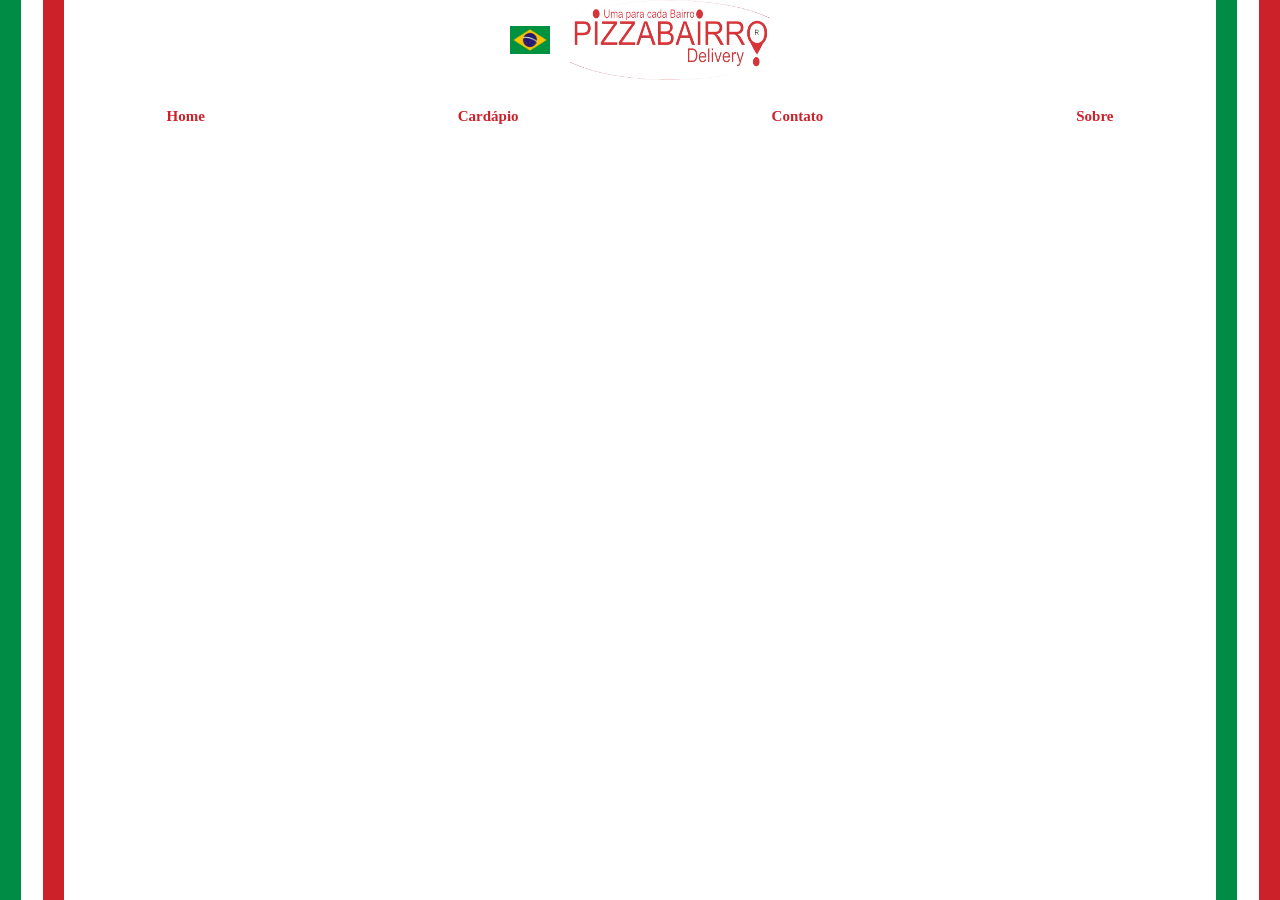
==== index.html @ d5b5c133 "replace h1 with logo" ====
<!DOCTYPE html>
<html lang="en">
  <head>
    <meta charset="UTF-8" />
    <meta name="viewport" content="width=device-width, initial-scale=1.0" />
    <title>Pizzabairro</title>
    <link rel="stylesheet" href="css/styles.css" />
    <link rel="preconnect" href="https://fonts.gstatic.com" />
    <link
      href="https://fonts.googleapis.com/css2?family=Yusei+Magic&display=swap"
      rel="stylesheet"
    />
  </head>
  <body>
    <div class="italy"></div>
    <div class="wrapper">
      <div class="header">
        <img class="bandeira" src="img/bandeira.png" alt="" />
        <img class="logo" src="img/PizzabairroLogo.png" alt="">
      </div>
      <div class="navbar">
        <ul>
          <li>
            <h2 class="navitem"><a href="/index.html">Home</a></h2>
          </li>
          <li>
            <h2 class="navitem"><a href="/cardapio.html">Cardápio</a></h2>
          </li>
          <li>
            <h2 class="navitem"><a href="/contato.html">Contato</a></h2>
          </li>
          <li>
            <h2 class="navitem"><a href="/sobre.html">Sobre</a></h2>
          </li>
        </ul>
      </div>
      <div class="italy2"></div>
    </div>
  </body>
</html>
---- css/styles.css ----
body {
  margin: 0;
}
.header {
  display: flex;
  align-items: center;
  justify-content: center;
  background-color: white
  ;
}
.header h1 {
  font-family: "Yusei Magic", sans-serif;
  color: #cd212a;
}
.bandeira {
    width: 40px;
    height: 28px;
    margin-right: 20px;
}
.logo {
    width: 200px;
    height: 80px;
}
.navbar ul {
  display: flex;
  flex-direction: row;
  justify-content: space-around;
  list-style-type: none;
  padding-right: 40px;
  margin: 15;
}
.navbar ul a {
  text-decoration: none;
  color: #cd212a;
}
.navitem {
  font-size: 15px;
}
.wrapper {
  width: 100%;
  margin: auto;
}
.italy {
  height: 100vh;
  width: 5%;
  background: linear-gradient(
    to right,
    #008c45,
    #008c45 33.33%,
    white 33.33%,
    white 66.66%,
    #cd212a 66.66%
  );
  position: absolute;
  left: 0;
  top: 0;
}
.italy2 {
  height: 100vh;
  width: 5%;
  background: linear-gradient(
    to right,
    #008c45,
    #008c45 33.33%,
    white 33.33%,
    white 66.66%,
    #cd212a 66.66%
  );
  position: absolute;
  right: 0;
  top: 0;
}
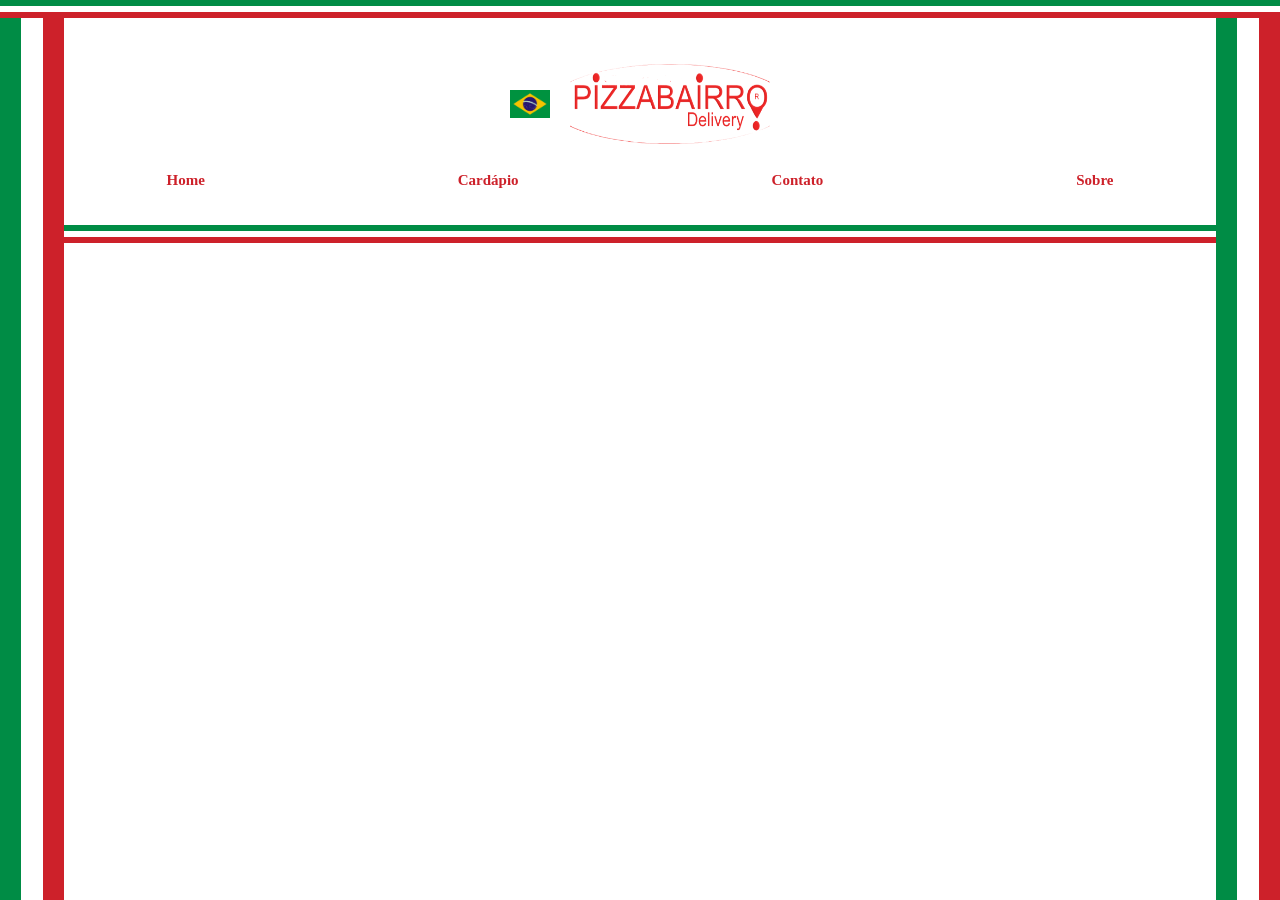
==== commit 82d82aef: "add color styles to header area" ====
--- a/index.html
+++ b/index.html
@@ -12,12 +12,18 @@
     />
   </head>
   <body>
-    <div class="italy"></div>
+
+    
+    <div class="topbar"></div>
+    <div class="topbar_"></div>
+    <div class="leftbar"></div>
+    <div class="rightbar"></div> 
+
     <div class="wrapper">
-      <div class="header">
-        <img class="bandeira" src="img/bandeira.png" alt="" />
-        <img class="logo" src="img/PizzabairroLogo.png" alt="">
-      </div>
+        <div class="header">
+            <img class="bandeira" src="img/bandeira.png" alt="" />
+            <img class="logo" src="img/PizzabairroLogo.png" alt="">
+          </div>
       <div class="navbar">
         <ul>
           <li>
@@ -34,7 +40,8 @@
           </li>
         </ul>
       </div>
-      <div class="italy2"></div>
+      <div class="topbar"></div>
+      
     </div>
   </body>
 </html>
--- a/css/styles.css
+++ b/css/styles.css
@@ -1,7 +1,38 @@
 body {
   margin: 0;
 }
+.topbar{
+    width: 100vw;
+    height: 2%;
+    position: absolute !important;
+    top: 0;
+    margin-bottom: 15px;
+    background: linear-gradient(
+    to bottom,
+    #008c45,
+    #008c45 33.33%,
+    white 33.33%,
+    white 66.66%,
+    #cd212a 66.66%
+  );
+}
+.topbar_{
+    width: 100vw;
+    height: 2%;
+    position: absolute !important;
+    top: 25%;
+    margin-bottom: 15px;
+    background: linear-gradient(
+    to bottom,
+    #008c45,
+    #008c45 33.33%,
+    white 33.33%,
+    white 66.66%,
+    #cd212a 66.66%
+  );
+}
 .header {
+    margin-top: 5%;
   display: flex;
   align-items: center;
   justify-content: center;
@@ -40,7 +71,7 @@
   width: 100%;
   margin: auto;
 }
-.italy {
+.leftbar {
   height: 100vh;
   width: 5%;
   background: linear-gradient(
@@ -55,7 +86,7 @@
   left: 0;
   top: 0;
 }
-.italy2 {
+.rightbar {
   height: 100vh;
   width: 5%;
   background: linear-gradient(
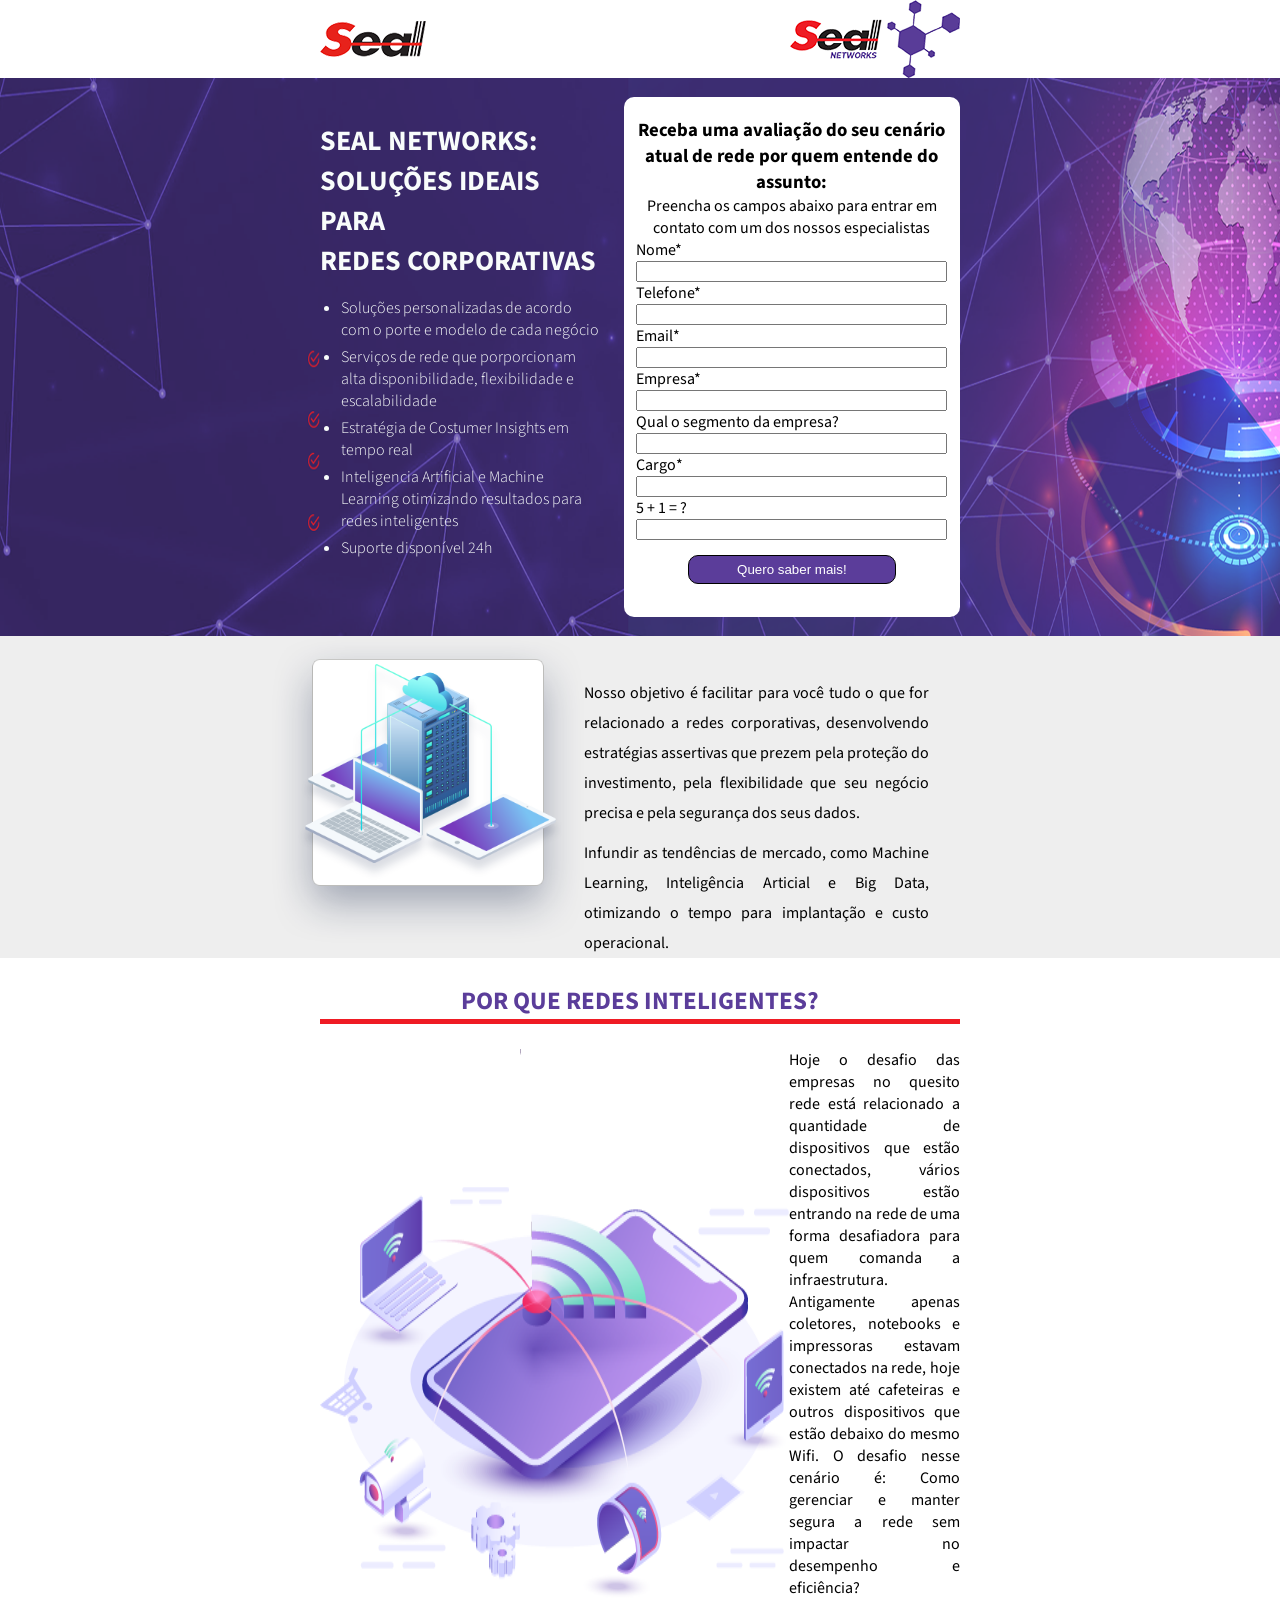
==== commit 9b73fe7b: "Add files via upload" ====
--- a/index.html
+++ b/index.html
@@ -1,47 +1,89 @@
-<!DOCTYPE html>
-<html lang="en">
-  <head>
-    <meta charset="UTF-8" />
-    <meta name="viewport" content="width=device-width, initial-scale=1.0" />
-    <title>Pizzabairro</title>
-    <link rel="stylesheet" href="css/styles.css" />
-    <link rel="preconnect" href="https://fonts.gstatic.com" />
-    <link
-      href="https://fonts.googleapis.com/css2?family=Yusei+Magic&display=swap"
-      rel="stylesheet"
-    />
-  </head>
-  <body>
-
-    
-    <div class="topbar"></div>
-    <div class="topbar_"></div>
-    <div class="leftbar"></div>
-    <div class="rightbar"></div> 
-
-    <div class="wrapper">
-        <div class="header">
-            <img class="bandeira" src="img/bandeira.png" alt="" />
-            <img class="logo" src="img/PizzabairroLogo.png" alt="">
-          </div>
-      <div class="navbar">
-        <ul>
-          <li>
-            <h2 class="navitem"><a href="/index.html">Home</a></h2>
-          </li>
-          <li>
-            <h2 class="navitem"><a href="/cardapio.html">Cardápio</a></h2>
-          </li>
-          <li>
-            <h2 class="navitem"><a href="/contato.html">Contato</a></h2>
-          </li>
-          <li>
-            <h2 class="navitem"><a href="/sobre.html">Sobre</a></h2>
-          </li>
-        </ul>
-      </div>
-      <div class="topbar"></div>
-      
-    </div>
-  </body>
-</html>
+<!DOCTYPE html>
+<html lang="en">
+<head>
+  <meta charset="UTF-8">
+  <meta http-equiv="X-UA-Compatible" content="IE=edge">
+  <meta name="viewport" content="width=device-width, initial-scale=1.0">
+  <link rel="preconnect" href="https://fonts.googleapis.com">
+<link rel="preconnect" href="https://fonts.gstatic.com" crossorigin>
+<link href="https://fonts.googleapis.com/css2?family=Source+Sans+Pro:wght@300;400;600;700&display=swap" rel="stylesheet">
+  <title>Seal Network</title>
+  <link rel="stylesheet" href="style.css">
+</head>
+<body>
+  <header>
+    <img src="./assets/seal.png" alt="">
+    <img src="./assets/seal net.png" alt="">
+  </header>
+  <main></main>
+  <section class="featured">
+    <section>
+
+      <article>
+        <h1>SEAL NETWORKS:</h1>
+        <h1>SOLUÇÕES IDEAIS PARA</h1>
+        <h1>REDES CORPORATIVAS</h1>
+
+        <ul>
+          <li>Soluções personalizadas de acordo com o porte e modelo de cada negócio</li>
+          <li>Serviços de rede que porporcionam alta disponibilidade, flexibilidade e escalabilidade</li>
+          <li>Estratégia de Costumer Insights em tempo real</li>
+          <li>Inteligencia Artificial e Machine Learning otimizando resultados para redes inteligentes</li>
+          <li>Suporte disponível 24h</li>
+        </ul>
+
+      </article>
+      <div>
+        <form action="">
+          <h3>Receba uma avaliação do seu cenário atual de rede por quem entende do assunto:</h1>
+            <p>Preencha os campos abaixo para entrar em contato com um dos nossos especialistas</p>
+            <span>Nome*</span>
+            <input type="text">
+            <span>Telefone*</span>
+            <input type="text">
+            <span>Email*</span>
+            <input type="text">
+            <span>Empresa*</span>
+            <input type="text">
+            <span>Qual o segmento da empresa?</span>
+            <input type="search" name="" id="">
+            <span>Cargo*</span>
+            <input type="text">
+            <span>5 + 1 = ?</span>
+            <input type="text">
+            <button type="submit">Quero saber mais!</button>
+        </form>
+      </div>
+    </section>
+  </section>
+
+  <section class="about-company">
+    <div>
+    <img src="./assets/bigdata.png" alt="">
+    <aside>
+      <p>
+      Nosso objetivo é facilitar para você tudo o que for relacionado a redes corporativas, desenvolvendo estratégias assertivas que prezem pela proteção do investimento, pela flexibilidade que seu negócio precisa e pela segurança dos seus dados. 
+      </p>
+      <p>
+      Infundir as tendências de mercado, como Machine Learning, Inteligência Articial e Big Data, otimizando o tempo para implantação e custo operacional. 
+    </p>
+  </aside>
+  </div>
+  </section>
+
+  <section class="about-services">
+    <article>
+      <h1 class="purple-h1">POR QUE REDES INTELIGENTES?</h1>
+      <div>
+        <img src="./assets/smart_net.png" alt="">
+        <p>Hoje o desafio das empresas no quesito rede está relacionado a quantidade de dispositivos que estão conectados, vários dispositivos estão entrando na rede de uma forma desafiadora para quem comanda a infraestrutura. Antigamente apenas coletores, notebooks e impressoras estavam conectados na rede, hoje existem até cafeteiras e outros dispositivos que estão debaixo do mesmo Wifi. O desafio nesse cenário é: Como gerenciar e manter segura a rede sem impactar no desempenho e eficiência?</p>
+      </div>
+    </article>
+  </section>
+
+  <section class="benefits"></section>
+  <section class="services"></section>
+</main>
+  <footer></footer>
+</body>
+</html>
--- a/style.css
+++ b/style.css
@@ -0,0 +1,125 @@
+html {
+  margin: 0;
+  border: 0;
+}
+
+body {
+  border: 0;
+  margin: 0;
+
+  display: flex;
+  flex-direction: column;
+}
+
+h1, h2, h3, h4, h5, p, span, a, li {
+  font-family: 'Source Sans Pro', sans-serif;
+}
+
+.purple-h1{
+  color: #5b3d9a;
+  text-align: center;
+  border-bottom: 5px solid #ef1b24;
+  font-size: 25px;
+}
+
+header {
+  margin: 0 25vw 0 25vw;
+  border: 0;
+
+  display: flex;
+  align-items: center;
+  justify-content: space-between;
+}
+
+.featured {
+  height: 62vh;
+  background-image: url(./assets/Banner_.png);
+  background-repeat: repeat-x;
+  background-size: 100vw 62vh ;
+}
+
+.featured section {
+  margin: 0 25vw 0 25vw;
+  display: flex;
+  justify-content: space-between;
+  align-items: center;
+}
+
+.featured section article {
+  color: #f8fcfb;
+}
+.featured section article h1 {
+  margin: 0;
+  font-size: 28px;
+}
+.featured section article ul {
+  padding-left: 1rem;
+}
+.featured section article li {
+  margin: 5px;
+  font-weight: 300;
+}
+
+.featured section div {
+  height: 32.5rem;
+  margin: 1.2rem 0rem 0 1.2rem;
+  border-radius: 10px;
+  background-color: white;
+}
+
+.featured section form {
+  margin: 0 1vw 0 1vw;
+  display: flex;
+  flex-direction: column;
+  margin-top: 20px;
+
+}
+.featured section form h3, p {
+  margin: 0;
+  align-self: center;
+  justify-self: center;
+  text-align: center;
+}
+.featured section form button {
+  height: 1.8rem;
+  margin: 15px 3.2rem 5px 3.2rem;
+  border-radius: 10px;
+  border: 1px solid black;
+
+  background-color: #5b3d9a;
+  color: white;
+}
+.about-company {
+  background-color: #eeeeee;
+}
+.about-company div{
+  display: flex;
+  margin: 0 25vw 0 25vw
+  
+}
+.about-company aside {
+  margin-top: 2rem;
+  width: 27vw;
+}
+.about-company p {
+  width: 27vw;
+  margin-top: 10px;
+  text-align: justify;
+  line-height: 30px;
+}
+.about-company img {
+  width: 26.5vw;
+  height: 24vw;
+}
+.about-company img, aside{
+  transform: translateX(-3rem);
+}
+.about-services article {
+  margin: 0 25vw 0 25vw
+}
+.about-services article div {
+  display: flex;
+}
+.about-services article div p {
+  text-align: justify;
+}
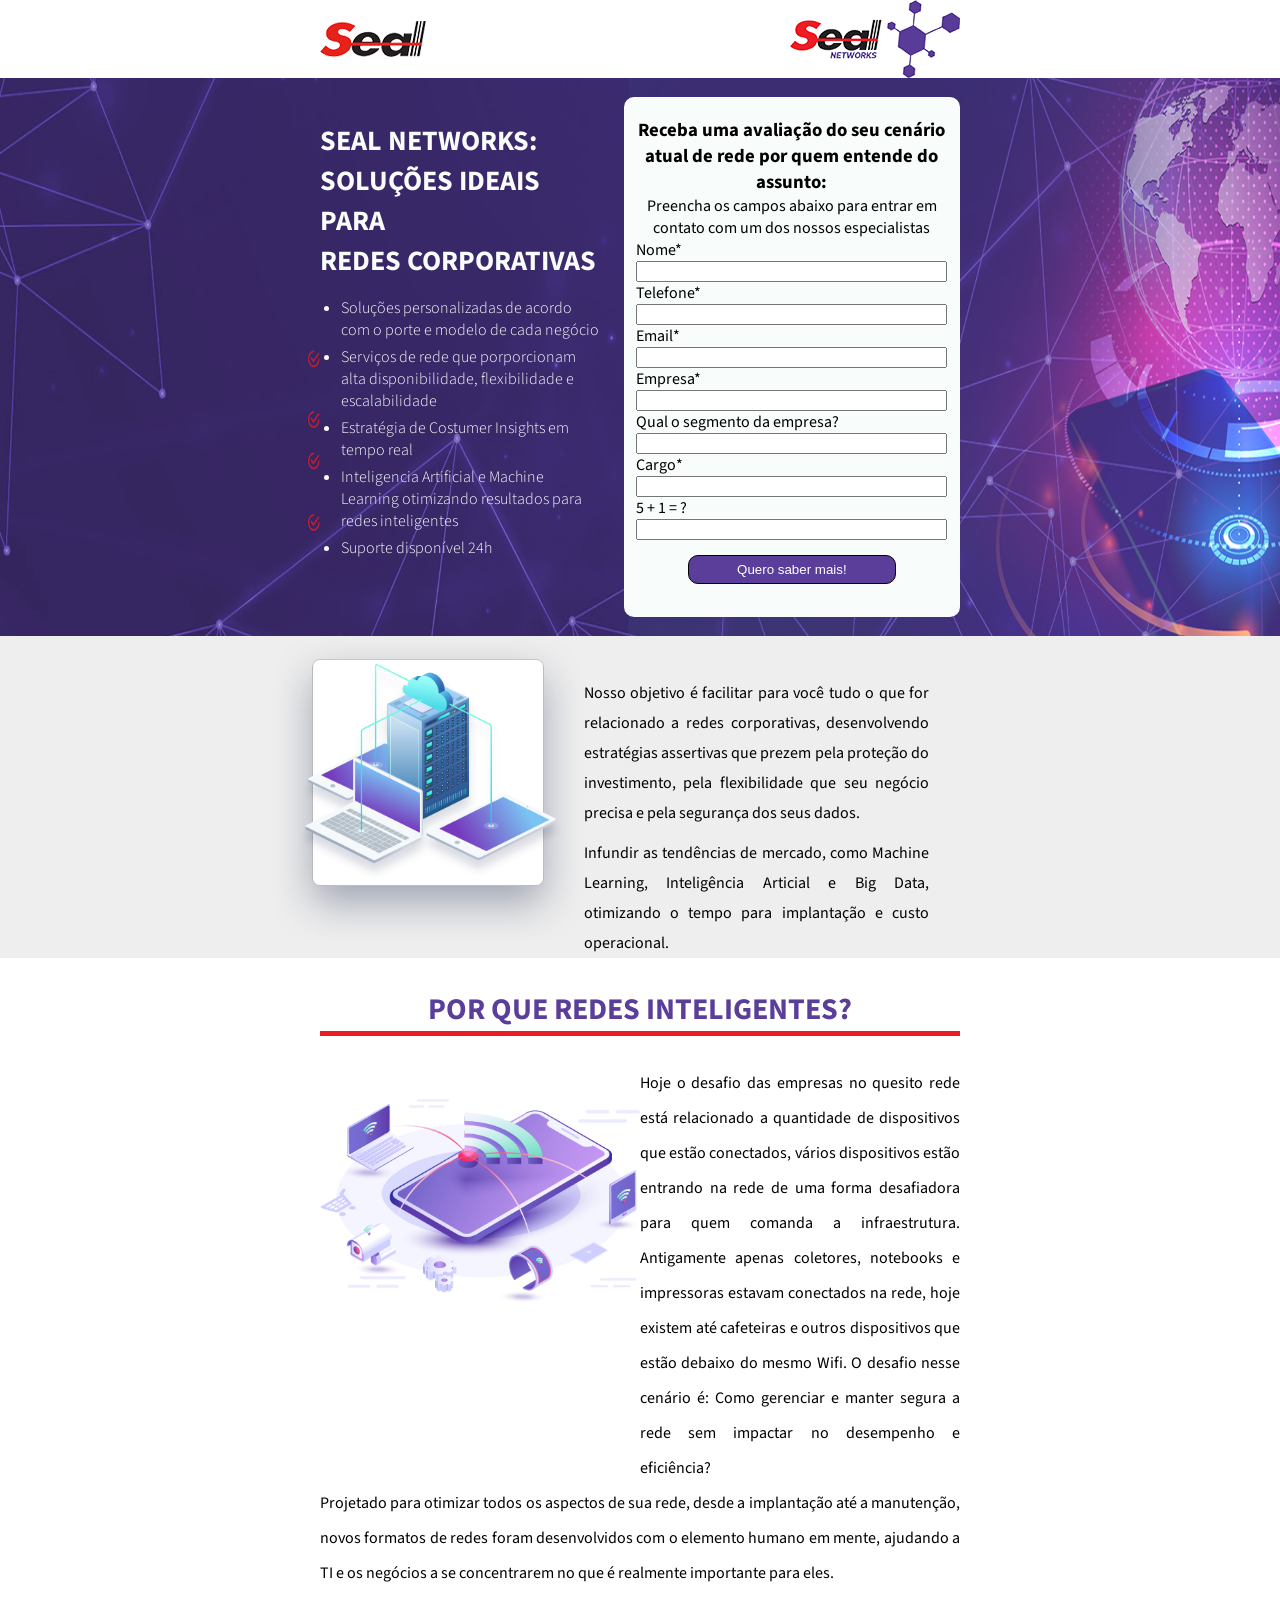
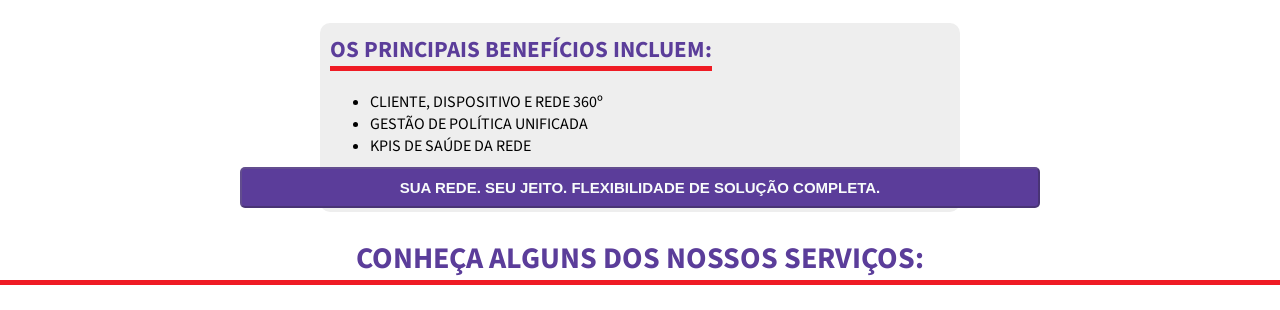
==== commit 98987ada: "Add files via upload" ====
--- a/index.html
+++ b/index.html
@@ -78,11 +78,24 @@
         <img src="./assets/smart_net.png" alt="">
         <p>Hoje o desafio das empresas no quesito rede está relacionado a quantidade de dispositivos que estão conectados, vários dispositivos estão entrando na rede de uma forma desafiadora para quem comanda a infraestrutura. Antigamente apenas coletores, notebooks e impressoras estavam conectados na rede, hoje existem até cafeteiras e outros dispositivos que estão debaixo do mesmo Wifi. O desafio nesse cenário é: Como gerenciar e manter segura a rede sem impactar no desempenho e eficiência?</p>
       </div>
+      <p>Projetado para otimizar todos os aspectos de sua rede, desde a implantação até a manutenção, novos formatos de redes foram desenvolvidos com o elemento humano em mente, ajudando a TI e os negócios a se concentrarem no que é realmente importante para eles. </p>
     </article>
   </section>
 
-  <section class="benefits"></section>
-  <section class="services"></section>
+  <section class="benefits">
+      <h2 class="purple-h2">OS PRINCIPAIS BENEFÍCIOS INCLUEM:</h2>
+      <ul>
+        <li>CLIENTE, DISPOSITIVO E REDE 360º</li>
+        <li>GESTÃO DE POLÍTICA UNIFICADA</li>
+        <li>KPIS DE SAÚDE DA REDE</li>
+      </ul>
+      <button disabled="disabled">SUA REDE. SEU JEITO. FLEXIBILIDADE DE SOLUÇÃO COMPLETA.</button>
+  </section>
+
+  <section class="services">
+    <h1 class="purple-h1">CONHEÇA ALGUNS DOS NOSSOS SERVIÇOS:</h1>
+  </section>
+
 </main>
   <footer></footer>
 </body>
--- a/style.css
+++ b/style.css
@@ -15,11 +15,17 @@
   font-family: 'Source Sans Pro', sans-serif;
 }
 
-.purple-h1{
+.purple-h1 {
   color: #5b3d9a;
   text-align: center;
   border-bottom: 5px solid #ef1b24;
-  font-size: 25px;
+  font-size: 30px;
+}
+.purple-h2 {
+  color: #5b3d9a;
+  border-bottom: 5px solid #ef1b24;
+  font-size: 23px;
+  width: max-content;
 }
 
 header {
@@ -64,7 +70,7 @@
   height: 32.5rem;
   margin: 1.2rem 0rem 0 1.2rem;
   border-radius: 10px;
-  background-color: white;
+  background-color: #f8fcfb;
 }
 
 .featured section form {
@@ -120,6 +126,41 @@
 .about-services article div {
   display: flex;
 }
-.about-services article div p {
+.about-services article div img {
+  width: 50%;
+  height: 50%;
+  transform: translateY(-35px);
+}
+.about-services article div p, .about-services article p {
   text-align: justify;
+  align-self: flex-start !important;
+  line-height: 35px;
+}
+
+.benefits {
+  display: flex;
+  flex-direction: column;
+  margin: 2rem 25vw 0 25vw;
+  height: 21vh;
+
+  border-radius: 10px;
+
+  background-color: #eeeeee;
+}
+.benefits h2, .benefits ul {
+  margin: 10px;
+}
+
+.benefits button {
+  padding: 10px;
+  width: 50rem;
+
+  align-self: center;
+
+  background-color: #5b3d9a;
+  color: #f8fcfb;
+  border-radius: 5px;
+
+  font-weight: 600;
+  font-size: 15px;
 }
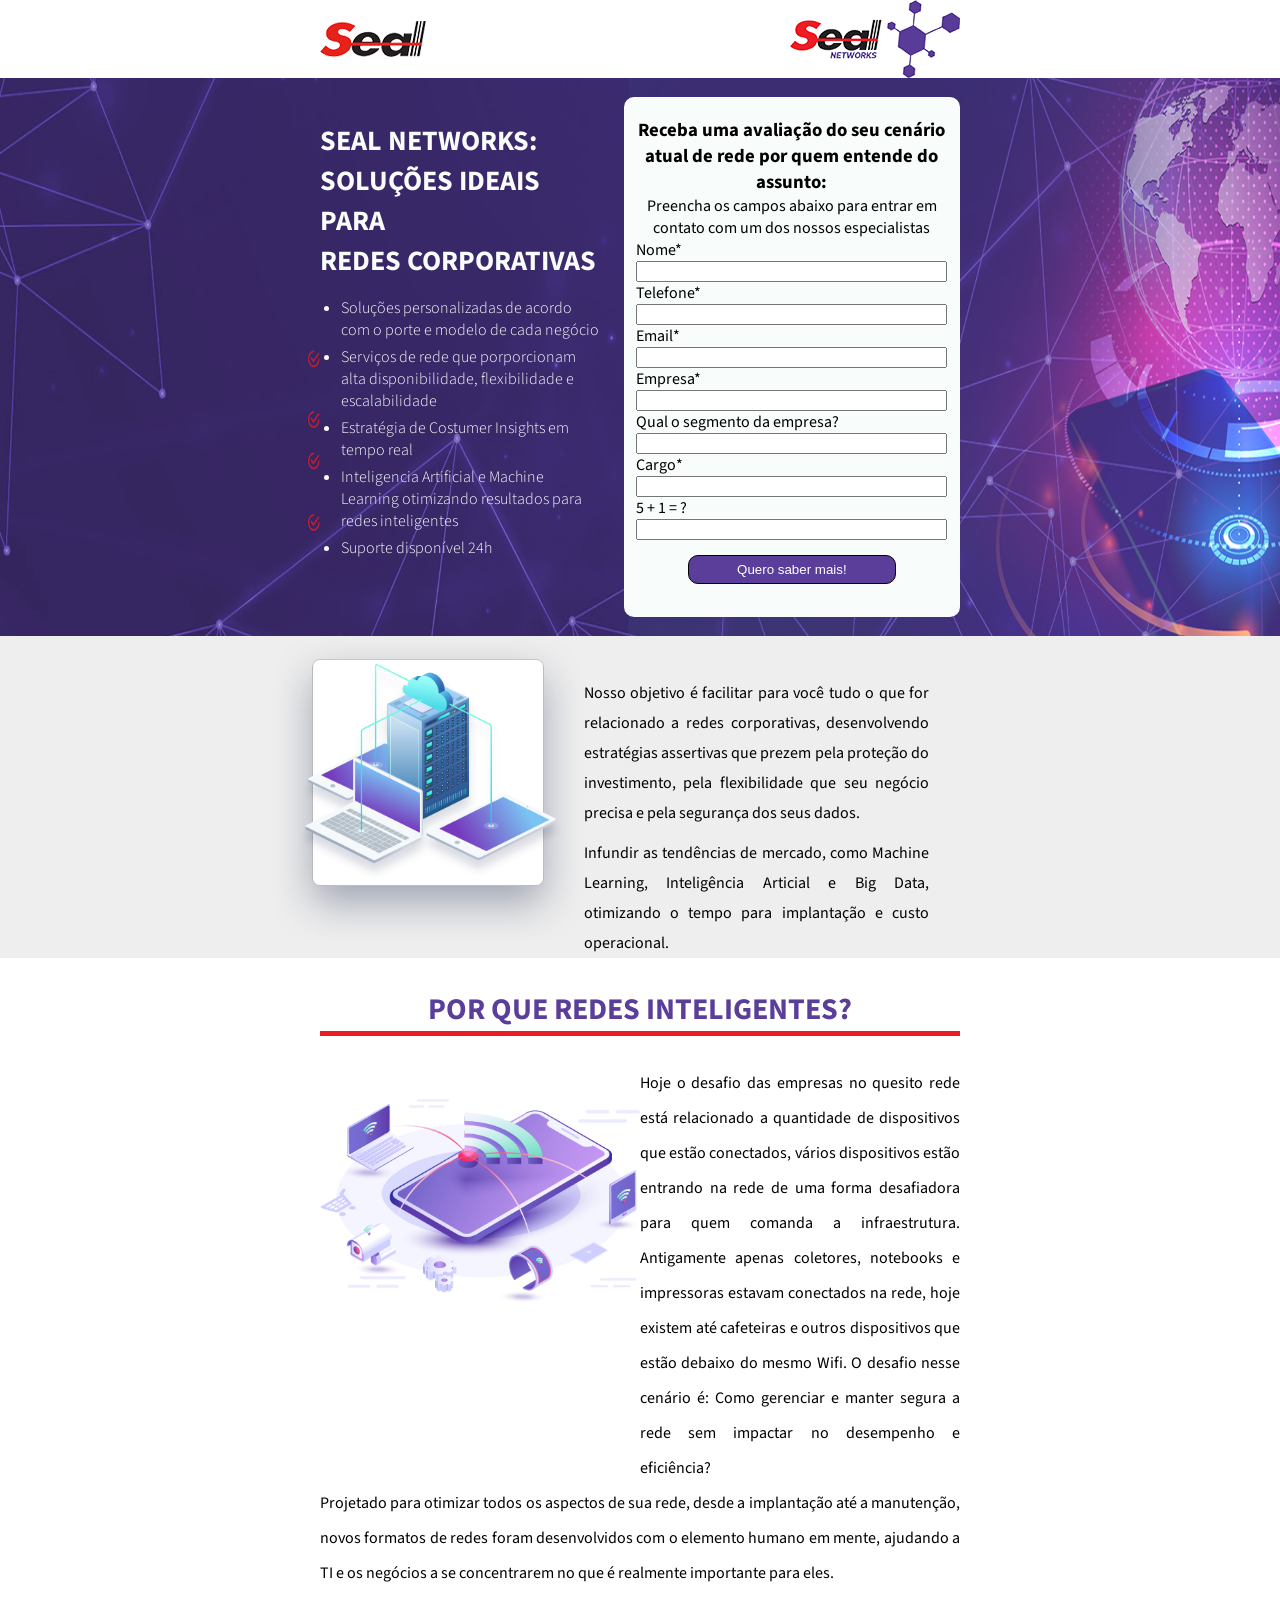
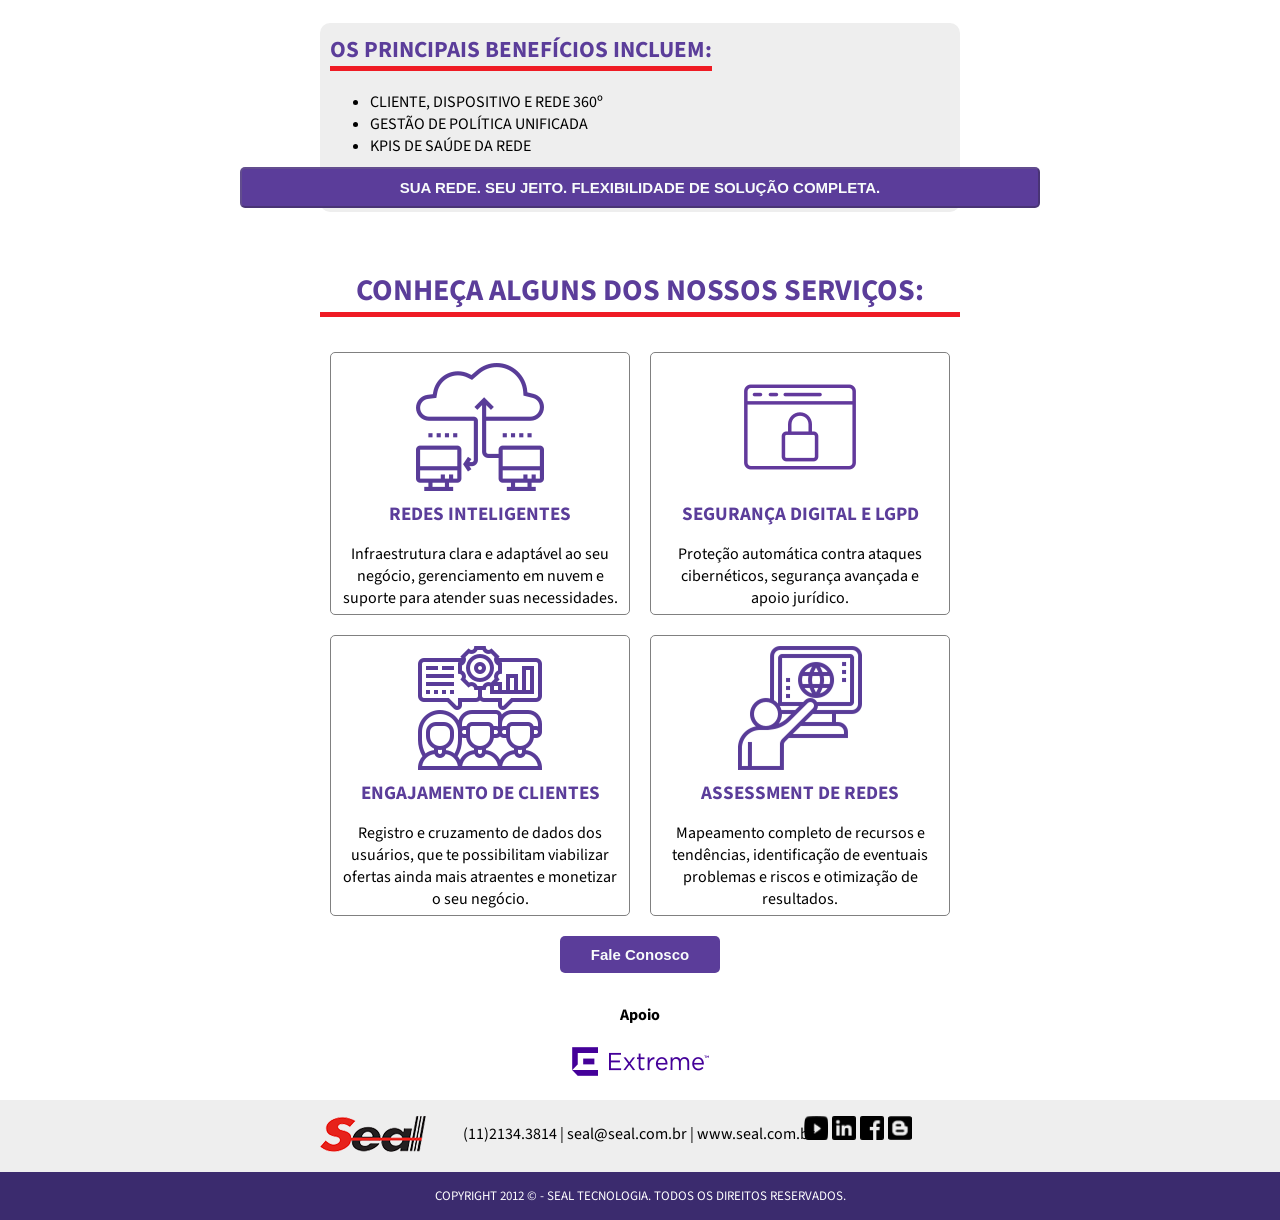
==== commit 2add70de: "Add files via upload" ====
--- a/index.html
+++ b/index.html
@@ -94,9 +94,49 @@
 
   <section class="services">
     <h1 class="purple-h1">CONHEÇA ALGUNS DOS NOSSOS SERVIÇOS:</h1>
+    <div class="item-grid">
+      <article>
+        <img src="./assets/cloud-computing.png" alt="">
+        <h3 class="purple-h3">REDES INTELIGENTES</h3>
+        <p>Infraestrutura clara e adaptável ao seu negócio, gerenciamento em nuvem e suporte para atender suas necessidades. </p>
+      </article>
+      <article>
+        <img src="./assets/internet-security.png" alt="">
+        <h3 class="purple-h3">SEGURANÇA DIGITAL E LGPD </h3>
+        <p>Proteção automática contra ataques cibernéticos, segurança avançada e apoio jurídico.  </p>
+      </article>
+      <article>
+        <img src="./assets/engagement.png" alt="">
+        <h3 class="purple-h3">ENGAJAMENTO DE CLIENTES</h3>
+        <p>Registro e cruzamento de dados dos usuários, que te possibilitam viabilizar ofertas ainda mais atraentes e monetizar o seu negócio.  </p>
+      </article>
+      <article>
+        <img src="./assets/assessment.png" alt="">
+        <h3 class="purple-h3">ASSESSMENT DE REDES </h3>
+        <p>Mapeamento completo de recursos e tendências, identificação de eventuais problemas e riscos e otimização de resultados.  </p>
+      </article>    
+    </div>
+    <button type="button">Fale Conosco</button>
+        <h4>Apoio</h4>
+        <img class="extreme-logo" src="./assets/extreme_logo.png" alt="">
   </section>
 
 </main>
-  <footer></footer>
+  <footer>
+    <div>
+    <img src="./assets/seal.png" alt="">
+    <p>(11)2134.3814 | seal@seal.com.br | www.seal.com.br</p>
+    <aside>
+    <img class="media-logo" src="./assets/youtube.png" alt="">
+    <img class="media-logo" src="./assets/linkedin.png" alt="">
+    <img class="media-logo" src="./assets/fb.png" alt="">
+    <img class="media-logo" src="./assets/blog.png" alt="">
+  </aside>
+  </div>
+
+  </footer>
+  <div class="copyright">
+    <p>COPYRIGHT 2012 © - SEAL TECNOLOGIA. TODOS OS DIREITOS RESERVADOS.</p>
+  </div>
 </body>
 </html>
--- a/style.css
+++ b/style.css
@@ -27,6 +27,16 @@
   font-size: 23px;
   width: max-content;
 }
+.purple-h3 {
+  color: #5b3d9a;
+  font-size: 19px;
+
+  width: max-content;
+  text-align: center;
+  align-content: center;
+  justify-content: center;
+  margin: 10px 0px;
+}
 
 header {
   margin: 0 25vw 0 25vw;
@@ -150,7 +160,6 @@
 .benefits h2, .benefits ul {
   margin: 10px;
 }
-
 .benefits button {
   padding: 10px;
   width: 50rem;
@@ -163,4 +172,83 @@
 
   font-weight: 600;
   font-size: 15px;
+}
+
+.services {
+  margin: 2rem 25vw 0 25vw;
+  display: flex;
+  flex-direction: column;
+}
+.services button {
+  padding: 10px;
+  width: 10rem;
+  margin: 10px;
+
+  align-self: center !important;
+
+  background-color: #5b3d9a;
+  color: #f8fcfb;
+  border-radius: 5px;
+  border: 0;
+
+  font-weight: 600;
+  font-size: 15px;
+}
+.item-grid {
+  display: grid;
+  grid-template-columns: 1fr 1fr;
+}
+.item-grid article {
+  display: flex;
+  flex-direction: column;
+  flex: 1;
+
+  border: 1px solid grey;
+
+  align-items: center;
+
+  margin: 10px;
+  border-radius: 5px;
+}
+.item-grid img {
+
+  margin-top: 10px;
+}
+.item-grid article p {
+  max-width: 22rem;
+  margin: 5px 10px;
+}
+.services div h4 {
+  align-self: center;
+}
+.services h4{
+  align-self: center;
+}
+footer {
+  background-color: #eeeeee;
+  height: 8vh;
+  margin-top: 1.5rem
+}
+footer div {
+  margin: 1rem 25vw 0 25vw;
+
+  display: flex;
+  flex-direction: row;
+  justify-content: space-between;
+}
+.media-logo {
+  width: 1.5rem;
+  height: 1.5rem;
+}
+.extreme-logo {
+  width: 137px;
+  height: 29px;
+
+  align-self: center;
+}
+.copyright {
+  padding: 15px;
+  background-color: #3b2b6e;
+  color: white;
+  font-size: 13px;
 }
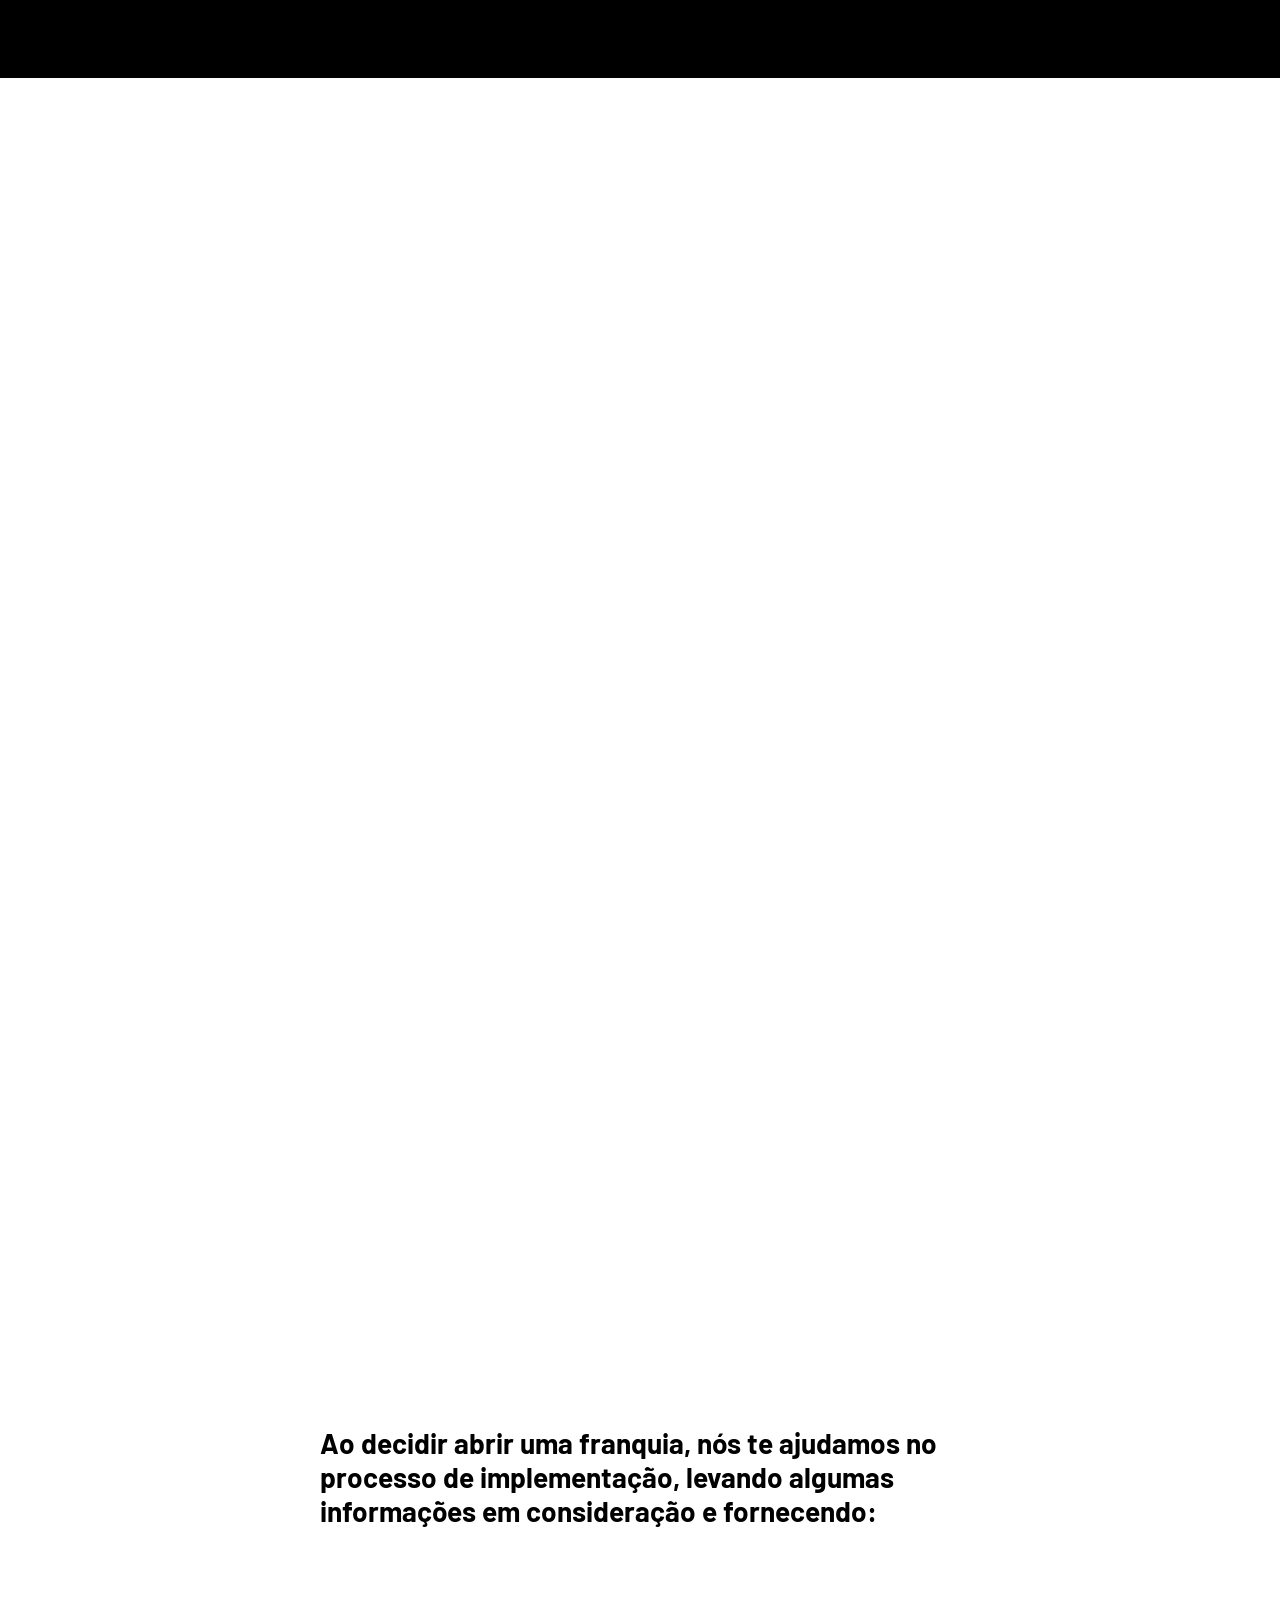
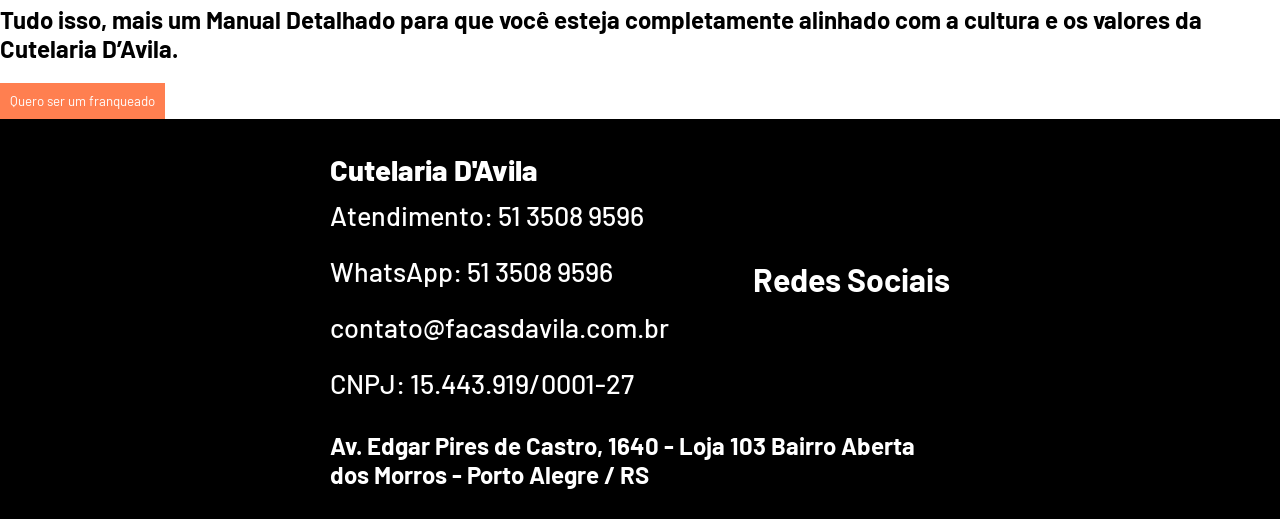
==== commit 4e725481: "Add files via upload" ====
--- a/index.html
+++ b/index.html
@@ -4,139 +4,223 @@
   <meta charset="UTF-8">
   <meta http-equiv="X-UA-Compatible" content="IE=edge">
   <meta name="viewport" content="width=device-width, initial-scale=1.0">
+  <meta name="viewport" content="width=device-width, user-scalable=no" />
   <link rel="preconnect" href="https://fonts.googleapis.com">
 <link rel="preconnect" href="https://fonts.gstatic.com" crossorigin>
-<link href="https://fonts.googleapis.com/css2?family=Source+Sans+Pro:wght@300;400;600;700&display=swap" rel="stylesheet">
-  <title>Seal Network</title>
-  <link rel="stylesheet" href="style.css">
+<link href="https://fonts.googleapis.com/css2?family=Barlow:wght@300;400;500;600;700;800&display=swap" rel="stylesheet">
+  <title>Franquias</title>
 </head>
-<body>
-  <header>
-    <img src="./assets/seal.png" alt="">
-    <img src="./assets/seal net.png" alt="">
+<body style="margin: 0;">
+
+  <style>
+
+    :root {
+      --global-margin: 0 20rem 0 20rem
+    }
+
+    h1, h2, h3, p, span, button {
+      color: white;
+      font-family: Barlow;
+      font-style: normal;
+    }
+
+    button {
+      background-color: transparent;
+      border: 0;
+      cursor: pointer;
+    }
+
+    .featured {
+      padding: 26rem 0 26rem 0rem;
+      height: 120%;
+      background-image: url(./assets/featured-banner.png);
+      background-repeat: no-repeat;
+      background-size: contain;
+    }
+    .featured div {
+      display: flex;
+      flex-direction: column;
+      align-items: flex-start;
+      margin: var(--global-margin);
+      width: 45rem;
+    }
+    .featured div h1 {
+      font-size: 62px;
+    }
+
+    .features {
+      padding: auto;
+      margin: var(--global-margin);
+
+      display: flex;
+      flex-direction: row;
+      align-items: center;
+      justify-content: center;
+    }
+    
+    .features {
+      padding: auto;
+      margin: var(--global-margin);
+
+      display: flex;
+      flex-direction: row;
+      align-items: center;
+      justify-content: center;
+    }
+
+    .features div {
+      justify-content: center;
+      align-items: center;
+    }
+
+    .feature-icons {
+      gap: 30px;
+    }
+    .feature-icons img {
+      margin: 15px;
+    }
+
+    .features h1 {
+      color: black;
+
+      font-size: 28px;
+    }
+
+    .become-member {
+      display: flex;
+      justify-content: center;
+      align-items: center;
+    }
+
+    .become-member h1 {
+      color: black;
+    }
+
+    .become-member button {
+      padding: 10px;
+
+      background-color: coral;
+
+    }
+
+
+    footer {
+      padding: 10px;
+      background-color: black;
+    }
+
+    footer div {
+      margin: var(--global-margin);
+    }
+
+    footer div div {
+      display: flex;
+      flex-direction: row;
+      align-items: center;
+      justify-content: space-between;
+
+      margin: 0;
+    }
+    
+    footer div div div {
+      display: flex;
+      flex-direction: column;
+      justify-content: space-between;
+
+      align-items: baseline;
+
+      text-align: center;
+    }
+    footer div div div p {
+      font-size: 27px;
+      font-weight: 500;
+      line-height: 2px;
+    }
+    footer div div div span {
+      font-size: 29px;
+      font-weight: 800;
+      margin-top: 5px;
+    }
+  </style>
+
+
+  <header style="background-color: black; padding: 30px;">
+    <div style="display: flex; align-items: center; justify-content: space-between; margin: 0 20rem 0 20rem;">
+      
+      <img src="https://facasdavila.com.br/assets/img/logop_branco.png"  alt="">
+      <button><img src="./assets/featured-button.png" alt=""></button>
+    </div>
   </header>
-  <main></main>
+
   <section class="featured">
-    <section>
-
-      <article>
-        <h1>SEAL NETWORKS:</h1>
-        <h1>SOLUÇÕES IDEAIS PARA</h1>
-        <h1>REDES CORPORATIVAS</h1>
-
-        <ul>
-          <li>Soluções personalizadas de acordo com o porte e modelo de cada negócio</li>
-          <li>Serviços de rede que porporcionam alta disponibilidade, flexibilidade e escalabilidade</li>
-          <li>Estratégia de Costumer Insights em tempo real</li>
-          <li>Inteligencia Artificial e Machine Learning otimizando resultados para redes inteligentes</li>
-          <li>Suporte disponível 24h</li>
-        </ul>
-
-      </article>
-      <div>
-        <form action="">
-          <h3>Receba uma avaliação do seu cenário atual de rede por quem entende do assunto:</h1>
-            <p>Preencha os campos abaixo para entrar em contato com um dos nossos especialistas</p>
-            <span>Nome*</span>
-            <input type="text">
-            <span>Telefone*</span>
-            <input type="text">
-            <span>Email*</span>
-            <input type="text">
-            <span>Empresa*</span>
-            <input type="text">
-            <span>Qual o segmento da empresa?</span>
-            <input type="search" name="" id="">
-            <span>Cargo*</span>
-            <input type="text">
-            <span>5 + 1 = ?</span>
-            <input type="text">
-            <button type="submit">Quero saber mais!</button>
-        </form>
+    <div><h1>Já pensou em entrar para a família D’Avila?</h1>
+    <h2>Leve a tradição e a qualidade das Facas D’Avila para perto de você com uma de nossas franquias </h2>
+    <button><img src="./assets/featured-button.png" alt=""></button></div>
+
+  </section>
+
+  <section class="about">
+    <div><p>A Cutelaria D’Avila nasceu há 9 anos com a missão de levar aos nossos clientes facas e acessórios cuteleiros de alta qualidade. 
+      Nascida no seio da cultura gaúcha, prioriza o apreço pela cutelaria artesanal, já que a faca é item indispensável para as pessoas que acompanham esta tradição. 
+      Hoje, o nosso objetivo é garantir a união do diferencial estético com a funcionalidade prática de uma excelente faca para a maior quantidade de pessoas que pudermos. 
+      E você pode se tornar uma grande força nesta tarefa ao se tornar um de nossos franqueados. 
+      </p></div>
+  </section>
+
+  <section class="features">
+    <div>
+      <center>
+      <img src="./assets/small-logo.png" alt="">
+    </center>
+      <h1>Ao decidir abrir uma franquia, nós te ajudamos no processo de implementação, levando algumas informações em consideração e fornecendo:</h1>
+      <center>
+      <div class="feature-icons">
+        <img src="./assets/validacao-ponto.png" alt="">
+        <img src="./assets/layout-interno.png" alt="">
+        <img src="./assets/marketing.png" alt="">
+        <img src="./assets/estrutura-redes.png" alt="">
       </div>
-    </section>
-  </section>
-
-  <section class="about-company">
+    </center>
+    </div>
+  </section>
+
+  <section class="become-member">
     <div>
-    <img src="./assets/bigdata.png" alt="">
-    <aside>
-      <p>
-      Nosso objetivo é facilitar para você tudo o que for relacionado a redes corporativas, desenvolvendo estratégias assertivas que prezem pela proteção do investimento, pela flexibilidade que seu negócio precisa e pela segurança dos seus dados. 
-      </p>
-      <p>
-      Infundir as tendências de mercado, como Machine Learning, Inteligência Articial e Big Data, otimizando o tempo para implantação e custo operacional. 
-    </p>
-  </aside>
-  </div>
-  </section>
-
-  <section class="about-services">
-    <article>
-      <h1 class="purple-h1">POR QUE REDES INTELIGENTES?</h1>
-      <div>
-        <img src="./assets/smart_net.png" alt="">
-        <p>Hoje o desafio das empresas no quesito rede está relacionado a quantidade de dispositivos que estão conectados, vários dispositivos estão entrando na rede de uma forma desafiadora para quem comanda a infraestrutura. Antigamente apenas coletores, notebooks e impressoras estavam conectados na rede, hoje existem até cafeteiras e outros dispositivos que estão debaixo do mesmo Wifi. O desafio nesse cenário é: Como gerenciar e manter segura a rede sem impactar no desempenho e eficiência?</p>
-      </div>
-      <p>Projetado para otimizar todos os aspectos de sua rede, desde a implantação até a manutenção, novos formatos de redes foram desenvolvidos com o elemento humano em mente, ajudando a TI e os negócios a se concentrarem no que é realmente importante para eles. </p>
-    </article>
-  </section>
-
-  <section class="benefits">
-      <h2 class="purple-h2">OS PRINCIPAIS BENEFÍCIOS INCLUEM:</h2>
-      <ul>
-        <li>CLIENTE, DISPOSITIVO E REDE 360º</li>
-        <li>GESTÃO DE POLÍTICA UNIFICADA</li>
-        <li>KPIS DE SAÚDE DA REDE</li>
-      </ul>
-      <button disabled="disabled">SUA REDE. SEU JEITO. FLEXIBILIDADE DE SOLUÇÃO COMPLETA.</button>
-  </section>
-
-  <section class="services">
-    <h1 class="purple-h1">CONHEÇA ALGUNS DOS NOSSOS SERVIÇOS:</h1>
-    <div class="item-grid">
-      <article>
-        <img src="./assets/cloud-computing.png" alt="">
-        <h3 class="purple-h3">REDES INTELIGENTES</h3>
-        <p>Infraestrutura clara e adaptável ao seu negócio, gerenciamento em nuvem e suporte para atender suas necessidades. </p>
-      </article>
-      <article>
-        <img src="./assets/internet-security.png" alt="">
-        <h3 class="purple-h3">SEGURANÇA DIGITAL E LGPD </h3>
-        <p>Proteção automática contra ataques cibernéticos, segurança avançada e apoio jurídico.  </p>
-      </article>
-      <article>
-        <img src="./assets/engagement.png" alt="">
-        <h3 class="purple-h3">ENGAJAMENTO DE CLIENTES</h3>
-        <p>Registro e cruzamento de dados dos usuários, que te possibilitam viabilizar ofertas ainda mais atraentes e monetizar o seu negócio.  </p>
-      </article>
-      <article>
-        <img src="./assets/assessment.png" alt="">
-        <h3 class="purple-h3">ASSESSMENT DE REDES </h3>
-        <p>Mapeamento completo de recursos e tendências, identificação de eventuais problemas e riscos e otimização de resultados.  </p>
-      </article>    
-    </div>
-    <button type="button">Fale Conosco</button>
-        <h4>Apoio</h4>
-        <img class="extreme-logo" src="./assets/extreme_logo.png" alt="">
-  </section>
-
-</main>
+      <h1>Tudo isso, mais um Manual Detalhado para que você esteja completamente alinhado com a cultura e os valores da Cutelaria D’Avila. </h1>
+
+      <button>Quero ser um franqueado</button>
+    </div>
+  </section>
+
+  <section class="form-section">
+    <div></div>
+  </section>
+
   <footer>
     <div>
-    <img src="./assets/seal.png" alt="">
-    <p>(11)2134.3814 | seal@seal.com.br | www.seal.com.br</p>
-    <aside>
-    <img class="media-logo" src="./assets/youtube.png" alt="">
-    <img class="media-logo" src="./assets/linkedin.png" alt="">
-    <img class="media-logo" src="./assets/fb.png" alt="">
-    <img class="media-logo" src="./assets/blog.png" alt="">
-  </aside>
-  </div>
-
+      <section>
+        <img src="./assets/Logo.png" alt="">
+      </section>
+      <div class="footer-mid">
+        <div>
+          <span>Cutelaria D'Avila</span>
+          <p>Atendimento: 51 3508 9596 </p>
+          <p>WhatsApp: 51 3508 9596 </p>
+          <p>contato@facasdavila.com.br</p>
+          <p>CNPJ: 15.443.919/0001-27</p>
+        </div>
+        <div>
+          <h1>Redes Sociais</h1>
+          <div style="flex-direction: row;">
+            <img src="./assets/whatsapp.png" alt="">
+            <img src="./assets/whatsapp.png" alt="">
+            <img src="./assets/whatsapp.png" alt="">
+            <img src="./assets/whatsapp.png" alt="">
+          </div>
+        </div>
+      </div>
+      <section> <h1>Av. Edgar Pires de Castro, 1640 - Loja 103 Bairro Aberta dos Morros - Porto Alegre / RS</h1> </section>
+    </div>
   </footer>
-  <div class="copyright">
-    <p>COPYRIGHT 2012 © - SEAL TECNOLOGIA. TODOS OS DIREITOS RESERVADOS.</p>
-  </div>
 </body>
 </html>
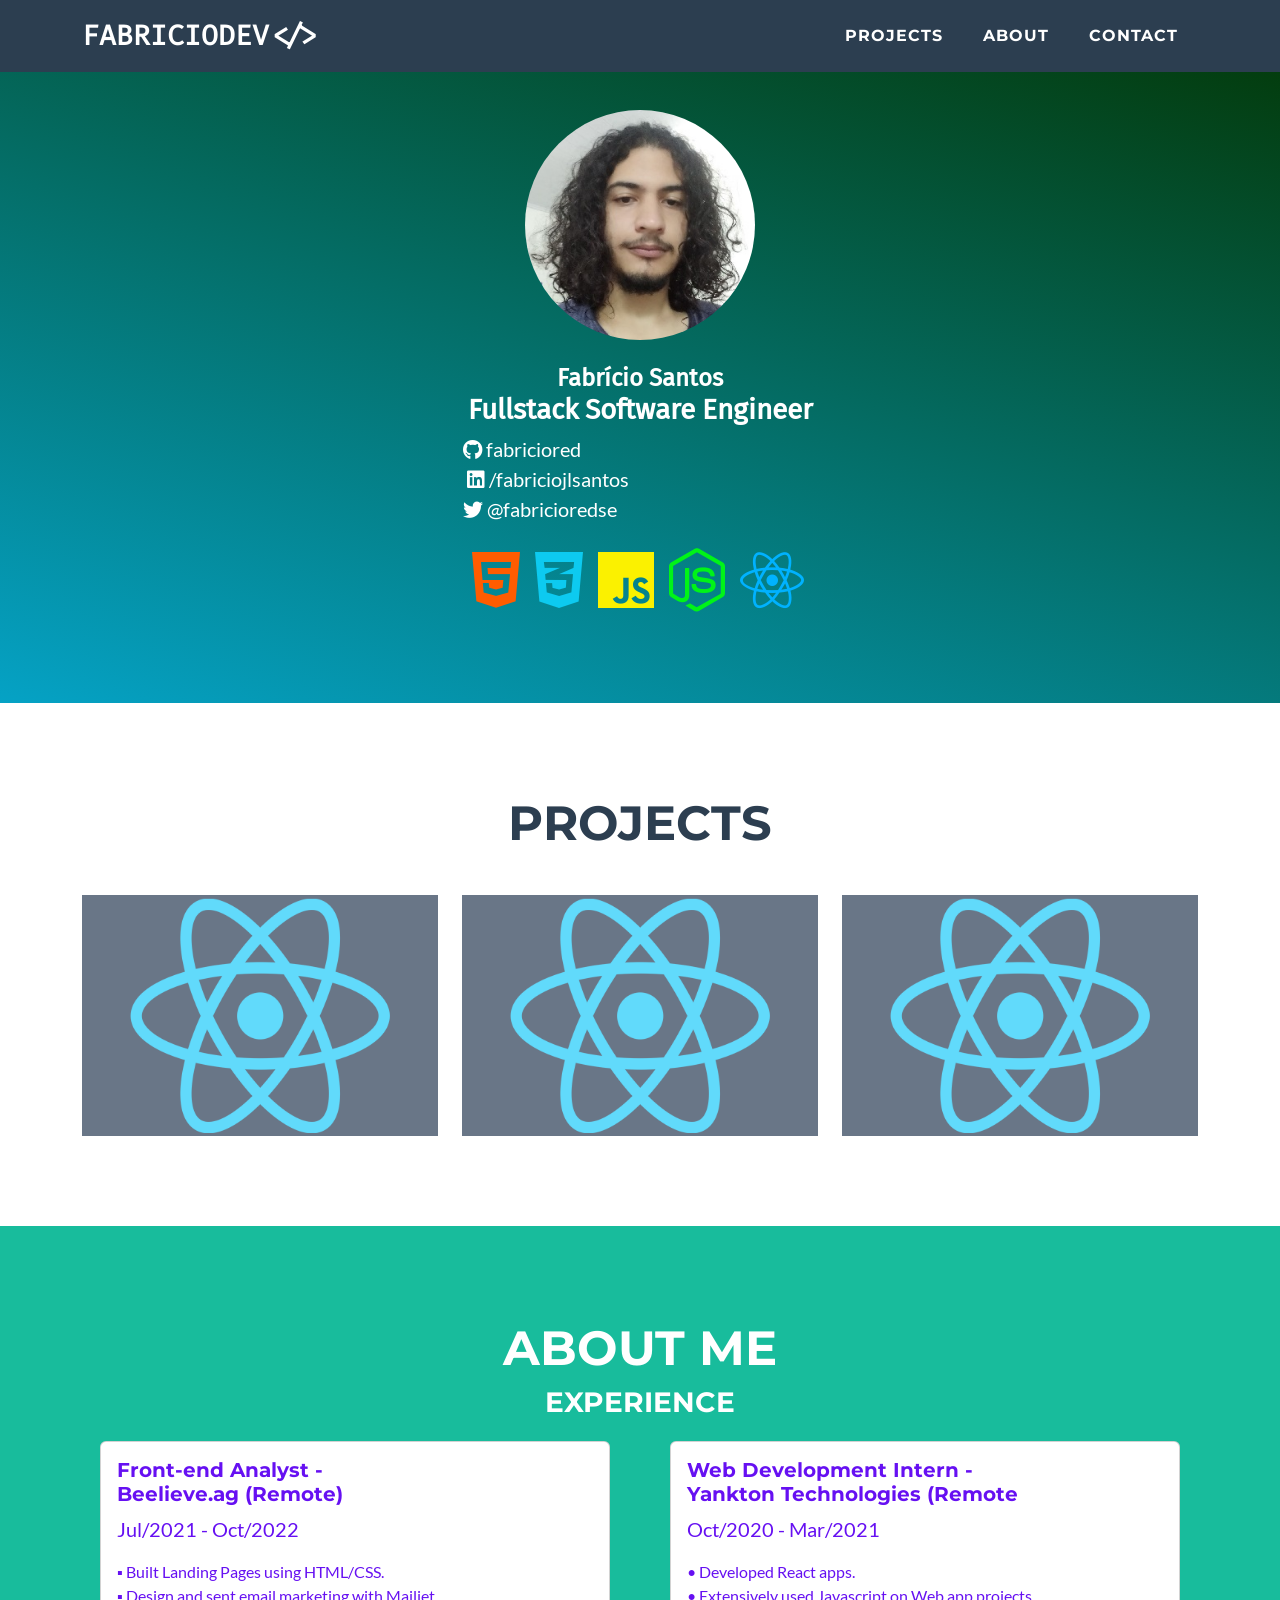
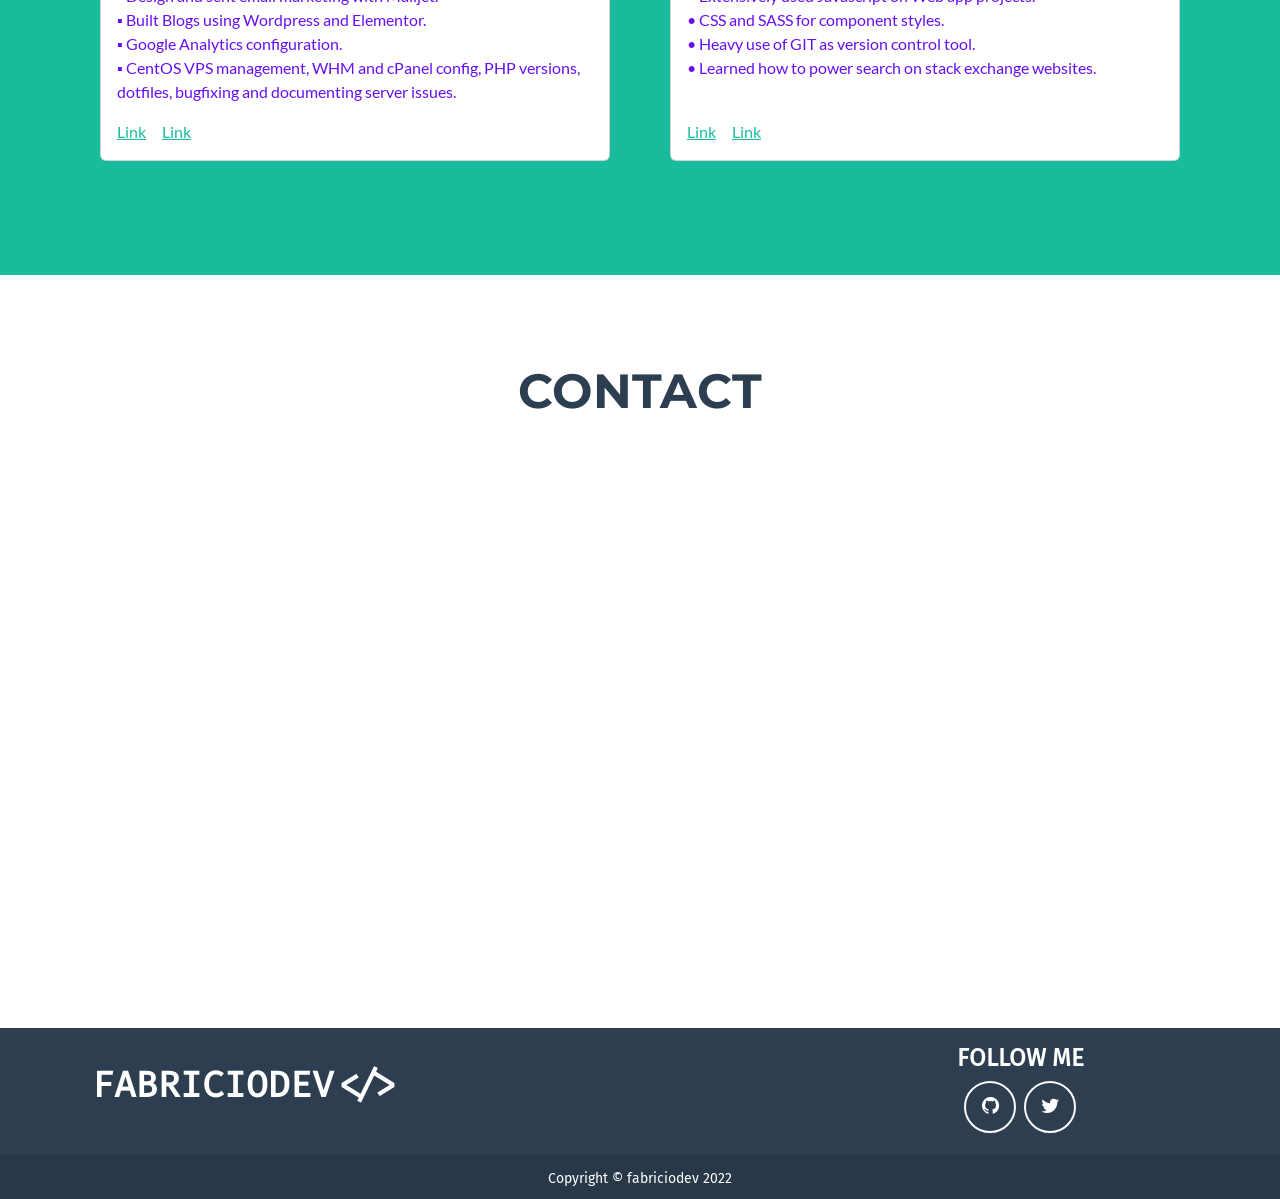
==== commit dbed3f23: "add new portifolio site" ====
--- a/index.html
+++ b/index.html
@@ -1,226 +1,97 @@
-<!DOCTYPE html>
-<html lang="en">
-<head>
-  <meta charset="UTF-8">
-  <meta http-equiv="X-UA-Compatible" content="IE=edge">
-  <meta name="viewport" content="width=device-width, initial-scale=1.0">
-  <meta name="viewport" content="width=device-width, user-scalable=no" />
-  <link rel="preconnect" href="https://fonts.googleapis.com">
-<link rel="preconnect" href="https://fonts.gstatic.com" crossorigin>
-<link href="https://fonts.googleapis.com/css2?family=Barlow:wght@300;400;500;600;700;800&display=swap" rel="stylesheet">
-  <title>Franquias</title>
-</head>
-<body style="margin: 0;">
-
-  <style>
-
-    :root {
-      --global-margin: 0 20rem 0 20rem
-    }
-
-    h1, h2, h3, p, span, button {
-      color: white;
-      font-family: Barlow;
-      font-style: normal;
-    }
-
-    button {
-      background-color: transparent;
-      border: 0;
-      cursor: pointer;
-    }
-
-    .featured {
-      padding: 26rem 0 26rem 0rem;
-      height: 120%;
-      background-image: url(./assets/featured-banner.png);
-      background-repeat: no-repeat;
-      background-size: contain;
-    }
-    .featured div {
-      display: flex;
-      flex-direction: column;
-      align-items: flex-start;
-      margin: var(--global-margin);
-      width: 45rem;
-    }
-    .featured div h1 {
-      font-size: 62px;
-    }
-
-    .features {
-      padding: auto;
-      margin: var(--global-margin);
-
-      display: flex;
-      flex-direction: row;
-      align-items: center;
-      justify-content: center;
-    }
-    
-    .features {
-      padding: auto;
-      margin: var(--global-margin);
-
-      display: flex;
-      flex-direction: row;
-      align-items: center;
-      justify-content: center;
-    }
-
-    .features div {
-      justify-content: center;
-      align-items: center;
-    }
-
-    .feature-icons {
-      gap: 30px;
-    }
-    .feature-icons img {
-      margin: 15px;
-    }
-
-    .features h1 {
-      color: black;
-
-      font-size: 28px;
-    }
-
-    .become-member {
-      display: flex;
-      justify-content: center;
-      align-items: center;
-    }
-
-    .become-member h1 {
-      color: black;
-    }
-
-    .become-member button {
-      padding: 10px;
-
-      background-color: coral;
-
-    }
-
-
-    footer {
-      padding: 10px;
-      background-color: black;
-    }
-
-    footer div {
-      margin: var(--global-margin);
-    }
-
-    footer div div {
-      display: flex;
-      flex-direction: row;
-      align-items: center;
-      justify-content: space-between;
-
-      margin: 0;
-    }
-    
-    footer div div div {
-      display: flex;
-      flex-direction: column;
-      justify-content: space-between;
-
-      align-items: baseline;
-
-      text-align: center;
-    }
-    footer div div div p {
-      font-size: 27px;
-      font-weight: 500;
-      line-height: 2px;
-    }
-    footer div div div span {
-      font-size: 29px;
-      font-weight: 800;
-      margin-top: 5px;
-    }
-  </style>
-
-
-  <header style="background-color: black; padding: 30px;">
-    <div style="display: flex; align-items: center; justify-content: space-between; margin: 0 20rem 0 20rem;">
-      
-      <img src="https://facasdavila.com.br/assets/img/logop_branco.png"  alt="">
-      <button><img src="./assets/featured-button.png" alt=""></button>
-    </div>
-  </header>
-
-  <section class="featured">
-    <div><h1>Já pensou em entrar para a família D’Avila?</h1>
-    <h2>Leve a tradição e a qualidade das Facas D’Avila para perto de você com uma de nossas franquias </h2>
-    <button><img src="./assets/featured-button.png" alt=""></button></div>
-
-  </section>
-
-  <section class="about">
-    <div><p>A Cutelaria D’Avila nasceu há 9 anos com a missão de levar aos nossos clientes facas e acessórios cuteleiros de alta qualidade. 
-      Nascida no seio da cultura gaúcha, prioriza o apreço pela cutelaria artesanal, já que a faca é item indispensável para as pessoas que acompanham esta tradição. 
-      Hoje, o nosso objetivo é garantir a união do diferencial estético com a funcionalidade prática de uma excelente faca para a maior quantidade de pessoas que pudermos. 
-      E você pode se tornar uma grande força nesta tarefa ao se tornar um de nossos franqueados. 
-      </p></div>
-  </section>
-
-  <section class="features">
-    <div>
-      <center>
-      <img src="./assets/small-logo.png" alt="">
-    </center>
-      <h1>Ao decidir abrir uma franquia, nós te ajudamos no processo de implementação, levando algumas informações em consideração e fornecendo:</h1>
-      <center>
-      <div class="feature-icons">
-        <img src="./assets/validacao-ponto.png" alt="">
-        <img src="./assets/layout-interno.png" alt="">
-        <img src="./assets/marketing.png" alt="">
-        <img src="./assets/estrutura-redes.png" alt="">
-      </div>
-    </center>
-    </div>
-  </section>
-
-  <section class="become-member">
-    <div>
-      <h1>Tudo isso, mais um Manual Detalhado para que você esteja completamente alinhado com a cultura e os valores da Cutelaria D’Avila. </h1>
-
-      <button>Quero ser um franqueado</button>
-    </div>
-  </section>
-
-  <section class="form-section">
-    <div></div>
-  </section>
-
-  <footer>
-    <div>
-      <section>
-        <img src="./assets/Logo.png" alt="">
-      </section>
-      <div class="footer-mid">
-        <div>
-          <span>Cutelaria D'Avila</span>
-          <p>Atendimento: 51 3508 9596 </p>
-          <p>WhatsApp: 51 3508 9596 </p>
-          <p>contato@facasdavila.com.br</p>
-          <p>CNPJ: 15.443.919/0001-27</p>
-        </div>
-        <div>
-          <h1>Redes Sociais</h1>
-          <div style="flex-direction: row;">
-            <img src="./assets/whatsapp.png" alt="">
-            <img src="./assets/whatsapp.png" alt="">
-            <img src="./assets/whatsapp.png" alt="">
-            <img src="./assets/whatsapp.png" alt="">
-          </div>
-        </div>
-      </div>
-      <section> <h1>Av. Edgar Pires de Castro, 1640 - Loja 103 Bairro Aberta dos Morros - Porto Alegre / RS</h1> </section>
-    </div>
-  </footer>
-</body>
-</html>+<!DOCTYPE html><html lang="en"><head><meta charset="utf-8"><meta name="viewport" content="width=device-width, initial-scale=1.0, shrink-to-fit=no"><title>Home - fabriciodev</title><meta name="description" content="Full-stack Software Engineer"><link rel="stylesheet" href="assets/bootstrap/css/bootstrap.min.css"><link rel="stylesheet" href="https://use.fontawesome.com/releases/v5.12.0/css/all.css"><link rel="stylesheet" href="https://cdnjs.cloudflare.com/ajax/libs/font-awesome/4.7.0/css/font-awesome.min.css"><link rel="stylesheet" href="assets/fonts/fontawesome5-overrides.min.css"><link rel="stylesheet" href="assets/css/styles.min.css"></head><body id="page-top" data-bs-spy="scroll" data-bs-target="#mainNav" data-bs-offset="72"><nav class="navbar navbar-light navbar-expand-lg fixed-top bg-secondary text-uppercase" id="mainNav" style="height: 72px;"><div class="container"><a class="navbar-brand" href="#page-top" style="font-family: 'Fira Code', monospace;font-size: 28px;">fabriciodev&lt;/&gt;</a><button data-bs-toggle="collapse" data-bs-target="#navbarResponsive" class="navbar-toggler text-white bg-primary navbar-toggler-right text-uppercase rounded" aria-controls="navbarResponsive" aria-expanded="false" aria-label="Toggle navigation"><i class="fa fa-bars"></i></button><div class="collapse navbar-collapse" id="navbarResponsive"><ul class="navbar-nav ms-auto"><li class="nav-item mx-0 mx-lg-1"><a class="nav-link py-3 px-0 px-lg-3 rounded" href="#portfolio">Projects</a></li><li class="nav-item mx-0 mx-lg-1"><a class="nav-link py-3 px-0 px-lg-3 rounded" href="#about">About</a></li><li class="nav-item mx-0 mx-lg-1"><a class="nav-link py-3 px-0 px-lg-3 rounded" href="#contact">Contact</a></li></ul></div></div></nav><header class="text-center text-white bg-primary masthead" style="height: 702.594px;padding: 150px 0px 96px;background: linear-gradient(-162deg, #033602 0%, #05a2c5), rgb(17,77,65);"><div class="container"><img class="rounded-circle img-fluid d-block mx-auto mb-4" src="assets/img/portrait.jpg" style="margin: -40px;height: 230px;"><h2 style="font-family: 'Fira Sans', sans-serif;font-size: 24px;margin: 0px;">Fabrício Santos</h2><h2 style="font-family: 'Fira Sans', sans-serif;">Fullstack Software Engineer</h2><p style="margin: 0px;text-align: center;font-size: 20px;transform: translate(-118px);"><i class="fab fa-github"></i>&nbsp;fabriciored</p><p style="margin: 0px;font-size: 20px;transform: translate(-188px);">&nbsp; &nbsp; &nbsp; &nbsp; &nbsp; &nbsp; &nbsp; &nbsp; &nbsp; &nbsp; &nbsp; &nbsp; &nbsp; &nbsp; &nbsp; &nbsp; &nbsp; &nbsp; &nbsp; &nbsp; &nbsp; &nbsp; &nbsp; &nbsp;&nbsp;<i class="fab fa-linkedin"></i>&nbsp;/fabriciojlsantos</p><p style="margin: 0px;font-size: 20px;transform: translate(-118px);">&nbsp; &nbsp; &nbsp; &nbsp; &nbsp;<i class="fab fa-twitter"></i>&nbsp;@fabricioredse</p><h2 class="font-weight-light mb-0" style="margin: 24px;"><i class="fab fa-html5" style="font-size: 64px;color: rgb(255,92,0);"></i>&nbsp; &nbsp;<i class="fab fa-css3-alt" style="font-size: 64px;color: var(--bs-cyan);"></i>&nbsp; &nbsp;<i class="fab fa-js" style="font-size: 64px;color: rgb(251,241,0);"></i>&nbsp; &nbsp;<i class="fab fa-node-js" style="color: #00f418;font-size: 64px;"></i>&nbsp; &nbsp;<i class="fab fa-react" style="color: #00b2ff;font-size: 64px;"></i>&nbsp;</h2></div></header><section id="portfolio" class="portfolio" style="/*height: 691.531px;*/padding: 60px 0px;"><div class="container"><h2 class="text-uppercase text-center text-secondary" style="height: 32px;margin: 40px;margin-bottom: 60px;">Projects</h2><div class="row"><div class="col-md-6 col-lg-4"><a class="d-block mx-auto portfolio-item" href="#portfolio-modal-1" data-bs-toggle="modal"><div class="d-flex portfolio-item-caption position-absolute h-100 w-100"><div class="text-center text-white my-auto portfolio-item-caption-content w-100"><i class="fa fa-search-plus fa-3x"></i></div></div><img class="img-fluid" src="assets/img/portfolio/projeto1.png"></a></div><div class="col-md-6 col-lg-4"><a class="d-block mx-auto portfolio-item" href="#portfolio-modal-2" data-bs-toggle="modal"><div class="d-flex portfolio-item-caption position-absolute h-100 w-100"><div class="text-center text-white my-auto portfolio-item-caption-content w-100"><i class="fa fa-search-plus fa-3x"></i></div></div><img class="img-fluid" src="assets/img/portfolio/projeto1.png"></a></div><div class="col-md-6 col-lg-4"><a class="d-block mx-auto portfolio-item" href="#portfolio-modal-3" data-bs-toggle="modal"><div class="d-flex portfolio-item-caption position-absolute h-100 w-100"><div class="text-center text-white my-auto portfolio-item-caption-content w-100"><i class="fa fa-search-plus fa-3x"></i></div></div><img class="img-fluid" src="assets/img/portfolio/projeto1.png"></a></div></div></div></section><section class="text-white bg-primary mb-0" id="about"><div class="container"><h2 class="text-uppercase text-center text-white" style="padding-top: 6px;">About me</h2><h3 class="text-uppercase text-center text-white" style="margin-bottom: -20px;margin-top: 18px;">Experience</h3><div class="text-center mt-4"></div></div><div class="container"><div class="row"><div class="col-md-6"><div class="card" style="margin: 18px;"><div class="card-body"><h5 style="color: var(--bs-indigo);">Front-end Analyst -&nbsp;<br><strong>Beelieve.ag (Remote)</strong><br></h5><p class="lead" style="color: var(--bs-indigo);">Jul/2021 - Oct/2022</p><p class="card-text" style="color: var(--bs-indigo);">▪ Built Landing Pages using HTML/CSS.<br>▪ Design and sent email marketing with Mailjet.<br>▪ Built Blogs using Wordpress and Elementor.<br>▪ Google Analytics configuration.<br>▪ CentOS VPS management, WHM and cPanel config, PHP versions, dotfiles, bugfixing and documenting server issues.<br></p><a class="card-link" href="#">Link</a><a class="card-link" href="#">Link</a></div></div></div><div class="col-md-6"><div class="card" style="margin: 18px;"><div class="card-body"><h5 style="color: var(--bs-indigo);">Web Development Intern -&nbsp;<br>Yankton Technologies (Remote</h5><p class="lead" style="color: var(--bs-indigo);">Oct/2020 - Mar/2021</p><p class="card-text" style="color: var(--bs-indigo);">• Developed React apps.<br>• Extensively used Javascript on Web app projects.<br>• CSS and SASS for component styles.<br>• Heavy use of GIT as version control tool.<br>• Learned how to power search on stack exchange websites.<br><br></p><a class="card-link" href="#">Link</a><a class="card-link" href="#">Link</a></div></div></div></div></div></section><section id="contact" style="padding-bottom: 60px;"><div class="container"><h2 class="text-uppercase text-center text-secondary mb-0" style="margin: 0px;padding: 0px;padding-bottom: 12px;">Contact</h2></div>
+    <iframe
+      id="JotFormIFrame-223446241937054"
+      title="Formulário"
+      onload="window.parent.scrollTo(0,0)"
+      allowtransparency="true"
+      allowfullscreen="true"
+      allow="geolocation; microphone; camera"
+      src="https://form.jotform.com/223446241937054"
+      frameborder="0"
+      style="
+      min-width: 100%;
+      height:539px;
+      border:none;"
+      scrolling="no"
+    >
+    </iframe>
+    <script type="text/javascript">
+      var ifr = document.getElementById("JotFormIFrame-223446241937054");
+      if (ifr) {
+        var src = ifr.src;
+        var iframeParams = [];
+        if (window.location.href && window.location.href.indexOf("?") > -1) {
+          iframeParams = iframeParams.concat(window.location.href.substr(window.location.href.indexOf("?") + 1).split('&'));
+        }
+        if (src && src.indexOf("?") > -1) {
+          iframeParams = iframeParams.concat(src.substr(src.indexOf("?") + 1).split("&"));
+          src = src.substr(0, src.indexOf("?"))
+        }
+        iframeParams.push("isIframeEmbed=1");
+        ifr.src = src + "?" + iframeParams.join('&');
+      }
+      window.handleIFrameMessage = function(e) {
+        if (typeof e.data === 'object') { return; }
+        var args = e.data.split(":");
+        if (args.length > 2) { iframe = document.getElementById("JotFormIFrame-" + args[(args.length - 1)]); } else { iframe = document.getElementById("JotFormIFrame"); }
+        if (!iframe) { return; }
+        switch (args[0]) {
+          case "scrollIntoView":
+            iframe.scrollIntoView();
+            break;
+          case "setHeight":
+            iframe.style.height = args[1] + "px";
+            break;
+          case "collapseErrorPage":
+            if (iframe.clientHeight > window.innerHeight) {
+              iframe.style.height = window.innerHeight + "px";
+            }
+            break;
+          case "reloadPage":
+            window.location.reload();
+            break;
+          case "loadScript":
+            if( !window.isPermitted(e.origin, ['jotform.com', 'jotform.pro']) ) { break; }
+            var src = args[1];
+            if (args.length > 3) {
+                src = args[1] + ':' + args[2];
+            }
+            var script = document.createElement('script');
+            script.src = src;
+            script.type = 'text/javascript';
+            document.body.appendChild(script);
+            break;
+          case "exitFullscreen":
+            if      (window.document.exitFullscreen)        window.document.exitFullscreen();
+            else if (window.document.mozCancelFullScreen)   window.document.mozCancelFullScreen();
+            else if (window.document.mozCancelFullscreen)   window.document.mozCancelFullScreen();
+            else if (window.document.webkitExitFullscreen)  window.document.webkitExitFullscreen();
+            else if (window.document.msExitFullscreen)      window.document.msExitFullscreen();
+            break;
+        }
+        var isJotForm = (e.origin.indexOf("jotform") > -1) ? true : false;
+        if(isJotForm && "contentWindow" in iframe && "postMessage" in iframe.contentWindow) {
+          var urls = {"docurl":encodeURIComponent(document.URL),"referrer":encodeURIComponent(document.referrer)};
+          iframe.contentWindow.postMessage(JSON.stringify({"type":"urls","value":urls}), "*");
+        }
+      };
+      window.isPermitted = function(originUrl, whitelisted_domains) {
+        var url = document.createElement('a');
+        url.href = originUrl;
+        var hostname = url.hostname;
+        var result = false;
+        if( typeof hostname !== 'undefined' ) {
+          whitelisted_domains.forEach(function(element) {
+              if( hostname.slice((-1 * element.length - 1)) === '.'.concat(element) ||  hostname === element ) {
+                  result = true;
+              }
+          });
+          return result;
+        }
+      };
+      if (window.addEventListener) {
+        window.addEventListener("message", handleIFrameMessage, false);
+      } else if (window.attachEvent) {
+        window.attachEvent("onmessage", handleIFrameMessage);
+      }
+      </script></section><footer class="text-center footer" style="padding: 40px 0px;padding-top: 16px;padding-bottom: 6px;"><div class="container"><div class="row"><div class="col-md-4 d-flex justify-content-xxl-center align-items-xxl-center mb-5 mb-lg-0" style="padding-top: 10px;"><h4 class="text-uppercase mb-4" style="font-family: 'Fira Code', monospace;font-size: 36px;margin: 10px;">Fabriciodev&lt;/&gt;</h4></div><div class="col-md-4"><p class="lead mb-0"></p></div><div class="col-md-4 d-flex flex-column justify-content-xxl-center align-items-xxl-center mb-5 mb-lg-0"><h4 class="text-uppercase" style="font-family: 'Fira Sans', sans-serif;">Follow me</h4><ul class="list-inline"><li class="list-inline-item"></li><li class="list-inline-item"><a class="btn btn-outline-light text-center btn-social rounded-circle" role="button" href="#"><i class="fa fa-github fa-fw"></i></a></li><li class="list-inline-item"><a class="btn btn-outline-light text-center btn-social rounded-circle" role="button" href="#"><i class="fa fa-twitter fa-fw"></i></a></li><li class="list-inline-item"></li></ul></div></div></div></footer><div class="text-center text-white copyright" style="padding: 0px 0px;padding-top: 10px;padding-bottom: 10px;"><div class="container"><small style="font-family: 'Fira Sans', sans-serif;">Copyright ©&nbsp;fabriciodev 2022</small></div></div><div class="d-lg-none scroll-to-top position-fixed rounded"><a class="text-center d-block rounded text-white" href="#page-top"><i class="fa fa-chevron-up"></i></a></div><div class="modal text-center" role="dialog" tabindex="-1" id="portfolio-modal-1"><div class="modal-dialog modal-lg" role="document"><div class="modal-content"><div class="modal-header"><button type="button" class="btn-close" data-bs-dismiss="modal" aria-label="Close"></button></div><div class="modal-body"><div class="container text-center"><div class="row"><div class="col-lg-8 mx-auto"><h2 class="text-uppercase text-secondary mb-0">Project Name</h2><hr class="star-dark mb-5"><img class="img-fluid mb-5" src="assets/img/portfolio/cabin.png"><p class="mb-5">Lorem ipsum dolor sit amet, consectetur adipisicing elit. Mollitia neque assumenda ipsam nihil, molestias magnam, recusandae quos quis inventore quisquam velit asperiores, vitae? Reprehenderit soluta, eos quod consequuntur itaque. Nam.</p></div></div></div></div><div class="modal-footer pb-5"><a class="btn btn-primary btn-lg mx-auto rounded-pill portfolio-modal-dismiss" role="button" data-bs-dismiss="modal"><i class="fa fa-close"></i>&nbsp;Close Project</a></div></div></div></div><div class="modal text-center" role="dialog" tabindex="-1" id="portfolio-modal-2"><div class="modal-dialog modal-lg" role="document"><div class="modal-content"><div class="modal-header"><button type="button" class="btn-close" data-bs-dismiss="modal" aria-label="Close"></button></div><div class="modal-body"><div class="container text-center"><div class="row"><div class="col-lg-8 mx-auto"><h2 class="text-uppercase text-secondary mb-0">Project Name</h2><hr class="star-dark mb-5"><img class="img-fluid mb-5" src="assets/img/portfolio/cake.png"><p class="mb-5">Lorem ipsum dolor sit amet, consectetur adipisicing elit. Mollitia neque assumenda ipsam nihil, molestias magnam, recusandae quos quis inventore quisquam velit asperiores, vitae? Reprehenderit soluta, eos quod consequuntur itaque. Nam.</p></div></div></div></div><div class="modal-footer pb-5"><a class="btn btn-primary btn-lg mx-auto rounded-pill portfolio-modal-dismiss" role="button" data-bs-dismiss="modal"><i class="fa fa-close"></i>&nbsp;Close Project</a></div></div></div></div><div class="modal text-center" role="dialog" tabindex="-1" id="portfolio-modal-3"><div class="modal-dialog modal-lg" role="document"><div class="modal-content"><div class="modal-header"><button type="button" class="btn-close" data-bs-dismiss="modal" aria-label="Close"></button></div><div class="modal-body"><div class="container text-center"><div class="row"><div class="col-lg-8 mx-auto"><h2 class="text-uppercase text-secondary mb-0">Project Name</h2><hr class="star-dark mb-5"><img class="img-fluid mb-5" src="assets/img/portfolio/circus.png"><p class="mb-5">Lorem ipsum dolor sit amet, consectetur adipisicing elit. Mollitia neque assumenda ipsam nihil, molestias magnam, recusandae quos quis inventore quisquam velit asperiores, vitae? Reprehenderit soluta, eos quod consequuntur itaque. Nam.</p></div></div></div></div><div class="modal-footer pb-5"><a class="btn btn-primary btn-lg mx-auto rounded-pill portfolio-modal-dismiss" role="button" data-bs-dismiss="modal"><i class="fa fa-close"></i>&nbsp;Close Project</a></div></div></div></div><div class="modal text-center" role="dialog" tabindex="-1" id="portfolio-modal-4"><div class="modal-dialog modal-lg" role="document"><div class="modal-content"><div class="modal-header"><button type="button" class="btn-close" data-bs-dismiss="modal" aria-label="Close"></button></div><div class="modal-body"><div class="container text-center"><div class="row"><div class="col-lg-8 mx-auto"><h2 class="text-uppercase text-secondary mb-0">Project Name</h2><hr class="star-dark mb-5"><img class="img-fluid mb-5" src="assets/img/portfolio/game.png"><p class="mb-5">Lorem ipsum dolor sit amet, consectetur adipisicing elit. Mollitia neque assumenda ipsam nihil, molestias magnam, recusandae quos quis inventore quisquam velit asperiores, vitae? Reprehenderit soluta, eos quod consequuntur itaque. Nam.</p></div></div></div></div><div class="modal-footer pb-5"><a class="btn btn-primary btn-lg mx-auto rounded-pill portfolio-modal-dismiss" role="button" data-bs-dismiss="modal"><i class="fa fa-close"></i>&nbsp;Close Project</a></div></div></div></div><div class="modal text-center" role="dialog" tabindex="-1" id="portfolio-modal-5"><div class="modal-dialog modal-lg" role="document"><div class="modal-content"><div class="modal-header"><button type="button" class="btn-close" data-bs-dismiss="modal" aria-label="Close"></button></div><div class="modal-body"><div class="container text-center"><div class="row"><div class="col-lg-8 mx-auto"><h2 class="text-uppercase text-secondary mb-0">Project Name</h2><hr class="star-dark mb-5"><img class="img-fluid mb-5" src="assets/img/portfolio/safe.png"><p class="mb-5">Lorem ipsum dolor sit amet, consectetur adipisicing elit. Mollitia neque assumenda ipsam nihil, molestias magnam, recusandae quos quis inventore quisquam velit asperiores, vitae? Reprehenderit soluta, eos quod consequuntur itaque. Nam.</p></div></div></div></div><div class="modal-footer pb-5"><a class="btn btn-primary btn-lg mx-auto rounded-pill portfolio-modal-dismiss" role="button" data-bs-dismiss="modal"><i class="fa fa-close"></i>&nbsp;Close Project</a></div></div></div></div><div class="modal text-center" role="dialog" tabindex="-1" id="portfolio-modal-6"><div class="modal-dialog modal-lg" role="document"><div class="modal-content"><div class="modal-header"><button type="button" class="btn-close" data-bs-dismiss="modal" aria-label="Close"></button></div><div class="modal-body"><div class="container text-center"><div class="row"><div class="col-lg-8 mx-auto"><h2 class="text-uppercase text-secondary mb-0">Project Name</h2><hr class="star-dark mb-5"><img class="img-fluid mb-5" src="assets/img/portfolio/submarine.png"><p class="mb-5">Lorem ipsum dolor sit amet, consectetur adipisicing elit. Mollitia neque assumenda ipsam nihil, molestias magnam, recusandae quos quis inventore quisquam velit asperiores, vitae? Reprehenderit soluta, eos quod consequuntur itaque. Nam.</p></div></div></div></div><div class="modal-footer pb-5"><a class="btn btn-primary btn-lg mx-auto rounded-pill portfolio-modal-dismiss" role="button" data-bs-dismiss="modal"><i class="fa fa-close"></i>&nbsp;Close Project</a></div></div></div></div><script src="https://cdn.jsdelivr.net/npm/bootstrap@5.2.2/dist/js/bootstrap.bundle.min.js"></script><script src="assets/js/script.min.js"></script></body></html>
--- a/assets/fonts/fontawesome5-overrides.min.css
+++ b/assets/fonts/fontawesome5-overrides.min.css
@@ -0,0 +1 @@
+.fab.fa-bitcoin:before{content:"\f379"}.far.fa-calendar:before,.fas.fa-calendar:before{content:"\f133"}.far.fa-clipboard:before,.fas.fa-clipboard:before{content:"\f328"}.fab.fa-facebook-f:before{content:"\f39e"}.fab.fa-google-plus:before{content:"\f2b3"}.fas.fa-hotel:before{content:"\f594"}.fab.fa-linkedin:before{content:"\f08c"}.fas.fa-reply:before{content:"\f3e5"}.fas.fa-thermometer:before{content:"\f491"}.fab.fa-vimeo:before{content:"\f40a"}.far.fa-window-close:before,.fas.fa-window-close:before{content:"\f410"}.fab.fa-youtube-square:before{content:"\f431"}
--- a/assets/css/styles.min.css
+++ b/assets/css/styles.min.css
@@ -0,0 +1 @@
+@font-face{font-family:'Fira Code';src:url(../../assets/fonts//s/firacode/v21/uU9eCBsR6Z2vfE9aq3bL0fxyUs4tcw4W_D1sJV37Nv7g.woff2) format('woff2');font-weight:400;font-style:normal;font-display:swap;unicode-range:U+0460-052F,U+1C80-1C88,U+20B4,U+2DE0-2DFF,U+A640-A69F,U+FE2E-FE2F}@font-face{font-family:'Fira Code';src:url(../../assets/fonts//s/firacode/v21/uU9eCBsR6Z2vfE9aq3bL0fxyUs4tcw4W_D1sJVT7Nv7g.woff2) format('woff2');font-weight:400;font-style:normal;font-display:swap;unicode-range:U+0301,U+0400-045F,U+0490-0491,U+04B0-04B1,U+2116}@font-face{font-family:'Fira Code';src:url(../../assets/fonts//s/firacode/v21/uU9eCBsR6Z2vfE9aq3bL0fxyUs4tcw4W_D1sJVz7Nv7g.woff2) format('woff2');font-weight:400;font-style:normal;font-display:swap;unicode-range:U+1F00-1FFF}@font-face{font-family:'Fira Code';src:url(../../assets/fonts//s/firacode/v21/uU9eCBsR6Z2vfE9aq3bL0fxyUs4tcw4W_D1sJVP7Nv7g.woff2) format('woff2');font-weight:400;font-style:normal;font-display:swap;unicode-range:U+0370-03FF}@font-face{font-family:'Fira Code';src:url(../../assets/fonts//s/firacode/v21/uU9eCBsR6Z2vfE9aq3bL0fxyUs4tcw4W_D1sJV77Nv7g.woff2) format('woff2');font-weight:400;font-style:normal;font-display:swap;unicode-range:U+0100-024F,U+0259,U+1E00-1EFF,U+2020,U+20A0-20AB,U+20AD-20CF,U+2113,U+2C60-2C7F,U+A720-A7FF}@font-face{font-family:'Fira Code';src:url(../../assets/fonts//s/firacode/v21/uU9eCBsR6Z2vfE9aq3bL0fxyUs4tcw4W_D1sJVD7Ng.woff2) format('woff2');font-weight:400;font-style:normal;font-display:swap;unicode-range:U+0000-00FF,U+0131,U+0152-0153,U+02BB-02BC,U+02C6,U+02DA,U+02DC,U+2000-206F,U+2074,U+20AC,U+2122,U+2191,U+2193,U+2212,U+2215,U+FEFF,U+FFFD}@font-face{font-family:'Fira Sans';src:url(../../assets/fonts//s/firasans/v16/va9E4kDNxMZdWfMOD5VvmojLeTY.woff2) format('woff2');font-weight:400;font-style:normal;font-display:swap;unicode-range:U+0460-052F,U+1C80-1C88,U+20B4,U+2DE0-2DFF,U+A640-A69F,U+FE2E-FE2F}@font-face{font-family:'Fira Sans';src:url(../../assets/fonts//s/firasans/v16/va9E4kDNxMZdWfMOD5Vvk4jLeTY.woff2) format('woff2');font-weight:400;font-style:normal;font-display:swap;unicode-range:U+0301,U+0400-045F,U+0490-0491,U+04B0-04B1,U+2116}@font-face{font-family:'Fira Sans';src:url(../../assets/fonts//s/firasans/v16/va9E4kDNxMZdWfMOD5Vvm4jLeTY.woff2) format('woff2');font-weight:400;font-style:normal;font-display:swap;unicode-range:U+1F00-1FFF}@font-face{font-family:'Fira Sans';src:url(../../assets/fonts//s/firasans/v16/va9E4kDNxMZdWfMOD5VvlIjLeTY.woff2) format('woff2');font-weight:400;font-style:normal;font-display:swap;unicode-range:U+0370-03FF}@font-face{font-family:'Fira Sans';src:url(../../assets/fonts//s/firasans/v16/va9E4kDNxMZdWfMOD5VvmIjLeTY.woff2) format('woff2');font-weight:400;font-style:normal;font-display:swap;unicode-range:U+0102-0103,U+0110-0111,U+0128-0129,U+0168-0169,U+01A0-01A1,U+01AF-01B0,U+1EA0-1EF9,U+20AB}@font-face{font-family:'Fira Sans';src:url(../../assets/fonts//s/firasans/v16/va9E4kDNxMZdWfMOD5VvmYjLeTY.woff2) format('woff2');font-weight:400;font-style:normal;font-display:swap;unicode-range:U+0100-024F,U+0259,U+1E00-1EFF,U+2020,U+20A0-20AB,U+20AD-20CF,U+2113,U+2C60-2C7F,U+A720-A7FF}@font-face{font-family:'Fira Sans';src:url(../../assets/fonts//s/firasans/v16/va9E4kDNxMZdWfMOD5Vvl4jL.woff2) format('woff2');font-weight:400;font-style:normal;font-display:swap;unicode-range:U+0000-00FF,U+0131,U+0152-0153,U+02BB-02BC,U+02C6,U+02DA,U+02DC,U+2000-206F,U+2074,U+20AC,U+2122,U+2191,U+2193,U+2212,U+2215,U+FEFF,U+FFFD}@font-face{font-family:Lato;src:url(../../assets/fonts//s/lato/v23/S6u8w4BMUTPHjxsAUi-qJCY.woff2) format('woff2');font-weight:400;font-style:italic;font-display:swap;unicode-range:U+0100-024F,U+0259,U+1E00-1EFF,U+2020,U+20A0-20AB,U+20AD-20CF,U+2113,U+2C60-2C7F,U+A720-A7FF}@font-face{font-family:Lato;src:url(../../assets/fonts//s/lato/v23/S6u8w4BMUTPHjxsAXC-q.woff2) format('woff2');font-weight:400;font-style:italic;font-display:swap;unicode-range:U+0000-00FF,U+0131,U+0152-0153,U+02BB-02BC,U+02C6,U+02DA,U+02DC,U+2000-206F,U+2074,U+20AC,U+2122,U+2191,U+2193,U+2212,U+2215,U+FEFF,U+FFFD}@font-face{font-family:Lato;src:url(../../assets/fonts//s/lato/v23/S6u_w4BMUTPHjxsI5wq_FQft1dw.woff2) format('woff2');font-weight:700;font-style:italic;font-display:swap;unicode-range:U+0100-024F,U+0259,U+1E00-1EFF,U+2020,U+20A0-20AB,U+20AD-20CF,U+2113,U+2C60-2C7F,U+A720-A7FF}@font-face{font-family:Lato;src:url(../../assets/fonts//s/lato/v23/S6u_w4BMUTPHjxsI5wq_Gwft.woff2) format('woff2');font-weight:700;font-style:italic;font-display:swap;unicode-range:U+0000-00FF,U+0131,U+0152-0153,U+02BB-02BC,U+02C6,U+02DA,U+02DC,U+2000-206F,U+2074,U+20AC,U+2122,U+2191,U+2193,U+2212,U+2215,U+FEFF,U+FFFD}@font-face{font-family:Lato;src:url(../../assets/fonts//s/lato/v23/S6uyw4BMUTPHjxAwXjeu.woff2) format('woff2');font-weight:400;font-style:normal;font-display:swap;unicode-range:U+0100-024F,U+0259,U+1E00-1EFF,U+2020,U+20A0-20AB,U+20AD-20CF,U+2113,U+2C60-2C7F,U+A720-A7FF}@font-face{font-family:Lato;src:url(../../assets/fonts//s/lato/v23/S6uyw4BMUTPHjx4wXg.woff2) format('woff2');font-weight:400;font-style:normal;font-display:swap;unicode-range:U+0000-00FF,U+0131,U+0152-0153,U+02BB-02BC,U+02C6,U+02DA,U+02DC,U+2000-206F,U+2074,U+20AC,U+2122,U+2191,U+2193,U+2212,U+2215,U+FEFF,U+FFFD}@font-face{font-family:Lato;src:url(../../assets/fonts//s/lato/v23/S6u9w4BMUTPHh6UVSwaPGR_p.woff2) format('woff2');font-weight:700;font-style:normal;font-display:swap;unicode-range:U+0100-024F,U+0259,U+1E00-1EFF,U+2020,U+20A0-20AB,U+20AD-20CF,U+2113,U+2C60-2C7F,U+A720-A7FF}@font-face{font-family:Lato;src:url(../../assets/fonts//s/lato/v23/S6u9w4BMUTPHh6UVSwiPGQ.woff2) format('woff2');font-weight:700;font-style:normal;font-display:swap;unicode-range:U+0000-00FF,U+0131,U+0152-0153,U+02BB-02BC,U+02C6,U+02DA,U+02DC,U+2000-206F,U+2074,U+20AC,U+2122,U+2191,U+2193,U+2212,U+2215,U+FEFF,U+FFFD}@font-face{font-family:Montserrat;src:url(../../assets/fonts//s/montserrat/v25/JTUSjIg1_i6t8kCHKm459WRhyzbi.woff2) format('woff2');font-weight:400;font-style:normal;font-display:swap;unicode-range:U+0460-052F,U+1C80-1C88,U+20B4,U+2DE0-2DFF,U+A640-A69F,U+FE2E-FE2F}@font-face{font-family:Montserrat;src:url(../../assets/fonts//s/montserrat/v25/JTUSjIg1_i6t8kCHKm459W1hyzbi.woff2) format('woff2');font-weight:400;font-style:normal;font-display:swap;unicode-range:U+0301,U+0400-045F,U+0490-0491,U+04B0-04B1,U+2116}@font-face{font-family:Montserrat;src:url(../../assets/fonts//s/montserrat/v25/JTUSjIg1_i6t8kCHKm459WZhyzbi.woff2) format('woff2');font-weight:400;font-style:normal;font-display:swap;unicode-range:U+0102-0103,U+0110-0111,U+0128-0129,U+0168-0169,U+01A0-01A1,U+01AF-01B0,U+1EA0-1EF9,U+20AB}@font-face{font-family:Montserrat;src:url(../../assets/fonts//s/montserrat/v25/JTUSjIg1_i6t8kCHKm459Wdhyzbi.woff2) format('woff2');font-weight:400;font-style:normal;font-display:swap;unicode-range:U+0100-024F,U+0259,U+1E00-1EFF,U+2020,U+20A0-20AB,U+20AD-20CF,U+2113,U+2C60-2C7F,U+A720-A7FF}@font-face{font-family:Montserrat;src:url(../../assets/fonts//s/montserrat/v25/JTUSjIg1_i6t8kCHKm459Wlhyw.woff2) format('woff2');font-weight:400;font-style:normal;font-display:swap;unicode-range:U+0000-00FF,U+0131,U+0152-0153,U+02BB-02BC,U+02C6,U+02DA,U+02DC,U+2000-206F,U+2074,U+20AC,U+2122,U+2191,U+2193,U+2212,U+2215,U+FEFF,U+FFFD}@font-face{font-family:Montserrat;src:url(../../assets/fonts//s/montserrat/v25/JTUSjIg1_i6t8kCHKm459WRhyzbi.woff2) format('woff2');font-weight:700;font-style:normal;font-display:swap;unicode-range:U+0460-052F,U+1C80-1C88,U+20B4,U+2DE0-2DFF,U+A640-A69F,U+FE2E-FE2F}@font-face{font-family:Montserrat;src:url(../../assets/fonts//s/montserrat/v25/JTUSjIg1_i6t8kCHKm459W1hyzbi.woff2) format('woff2');font-weight:700;font-style:normal;font-display:swap;unicode-range:U+0301,U+0400-045F,U+0490-0491,U+04B0-04B1,U+2116}@font-face{font-family:Montserrat;src:url(../../assets/fonts//s/montserrat/v25/JTUSjIg1_i6t8kCHKm459WZhyzbi.woff2) format('woff2');font-weight:700;font-style:normal;font-display:swap;unicode-range:U+0102-0103,U+0110-0111,U+0128-0129,U+0168-0169,U+01A0-01A1,U+01AF-01B0,U+1EA0-1EF9,U+20AB}@font-face{font-family:Montserrat;src:url(../../assets/fonts//s/montserrat/v25/JTUSjIg1_i6t8kCHKm459Wdhyzbi.woff2) format('woff2');font-weight:700;font-style:normal;font-display:swap;unicode-range:U+0100-024F,U+0259,U+1E00-1EFF,U+2020,U+20A0-20AB,U+20AD-20CF,U+2113,U+2C60-2C7F,U+A720-A7FF}@font-face{font-family:Montserrat;src:url(../../assets/fonts//s/montserrat/v25/JTUSjIg1_i6t8kCHKm459Wlhyw.woff2) format('woff2');font-weight:700;font-style:normal;font-display:swap;unicode-range:U+0000-00FF,U+0131,U+0152-0153,U+02BB-02BC,U+02C6,U+02DA,U+02DC,U+2000-206F,U+2074,U+20AC,U+2122,U+2191,U+2193,U+2212,U+2215,U+FEFF,U+FFFD}@media (max-width:300px){#portfolio{height:1333.531px}}
